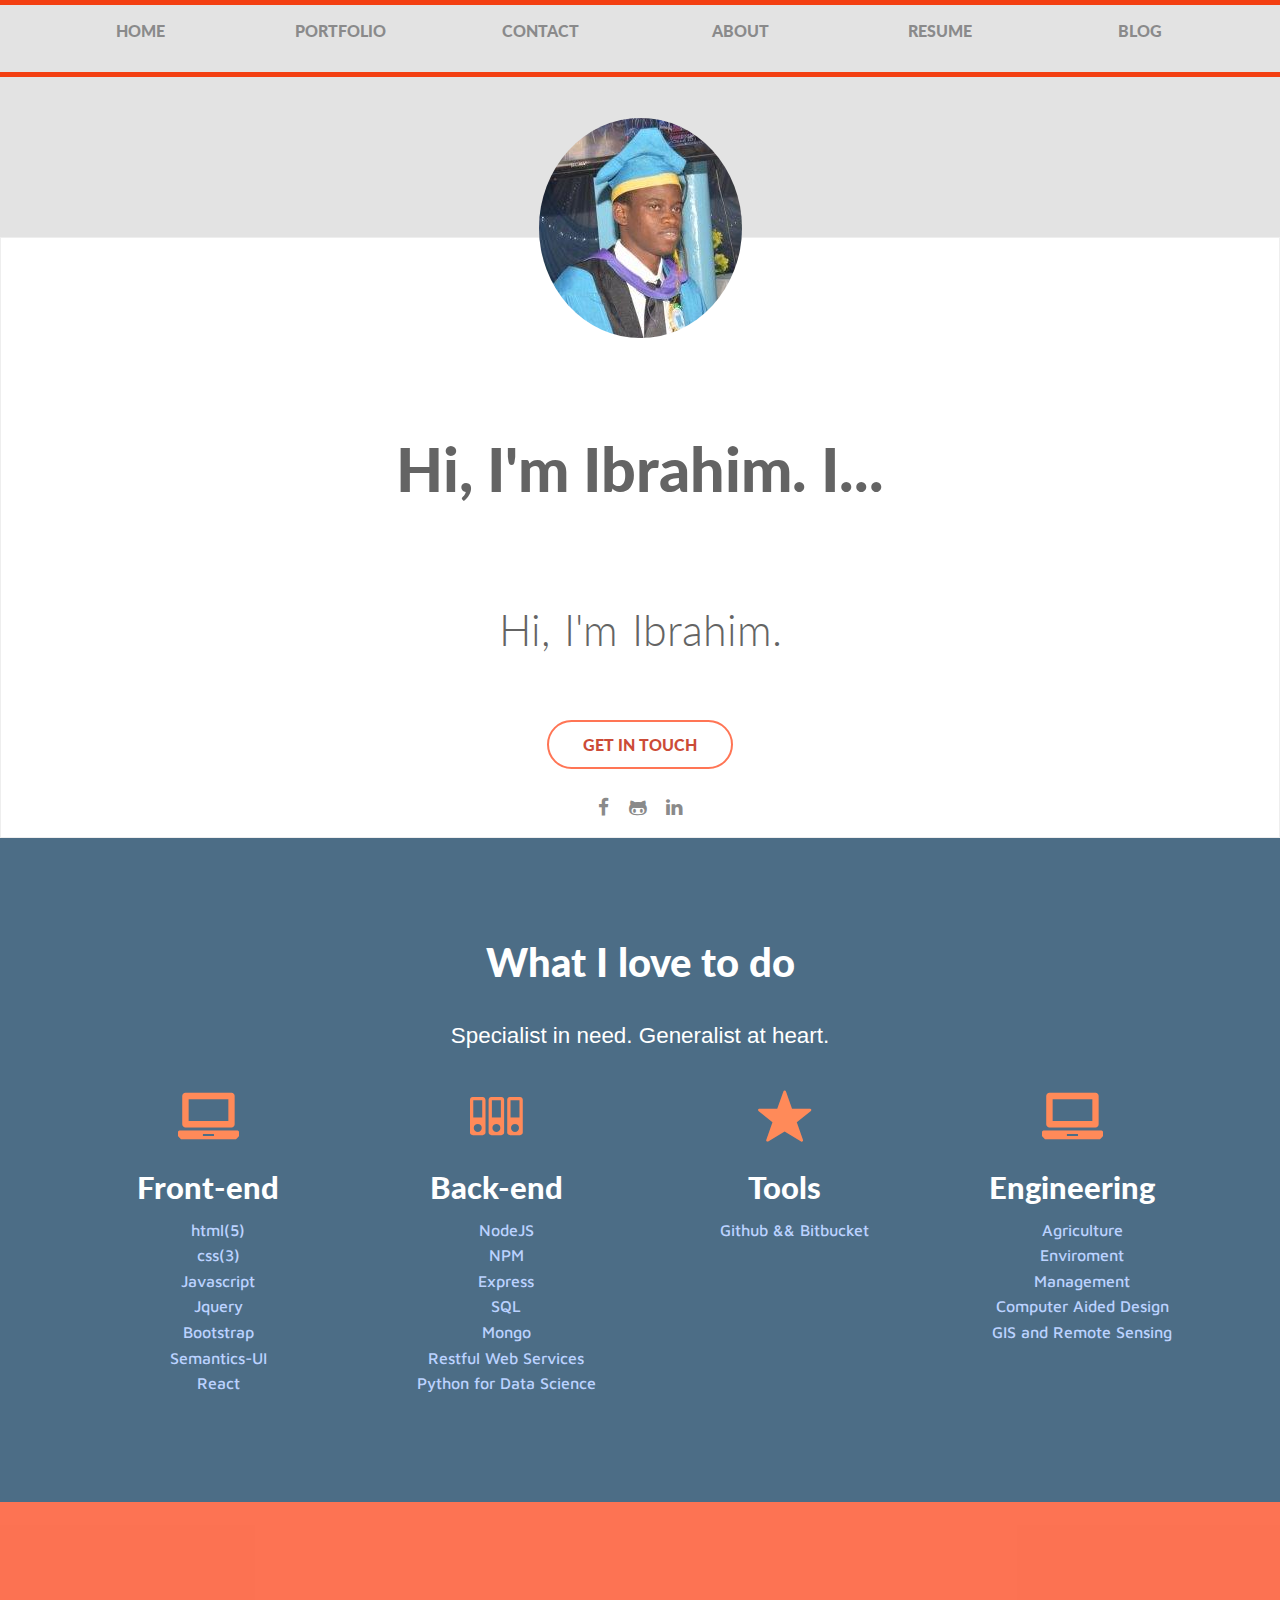
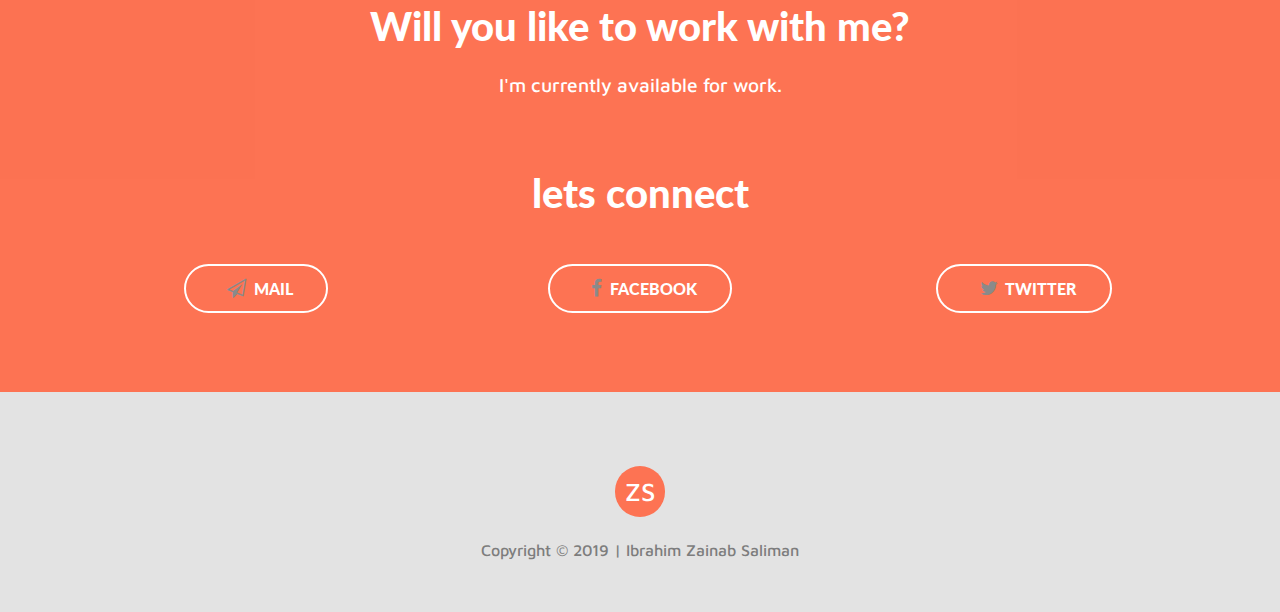
==== index.html @ 52427a48 "portfolio files added" ====
<!DOCTYPE html>
<html>

<head>
	<link rel="icon" href="favicon.ico" type="image/x-icon">
	<meta charset="utf-8">
	<meta http-equiv="X-UA-Compatible" content="IE=edge">
	<meta name="viewport" content="width=device-width,initial-scale=1,minimum-scale=1, maximum-scale=1" />
	<title>Ibrahim Saliman Zainab</title>
	<script src="bower_components/jquery/dist/jquery.min.js" charset="utf-8"></script>
	<link rel="stylesheet" href="bower_components/foundation-sites/dist/css/foundation.min.css">
	<link rel="stylesheet" href="">
	<script src="bower_components/foundation-sites/dist/js/foundation.min.js" charset="utf-8"></script>
	<script src="bower_components/normalize-css/normalize.css" charset="utf-8"></script>
	<script src="bower_components/typed.js/dist/typed.min.js" charset="utf-8"></script>
	<script src="bower_components/jqcloud2/dist/jqcloud.min.js" charset="utf-8"></script>
	<link rel="stylesheet" href="bower_components/jqcloud2/dist/jqcloud.min.css">
	<script src="bower_components/custombox/dist/custombox.min.js"></script>
	<link href="bower_components/custombox/dist/custombox.min.css" rel="stylesheet">
	<link rel="stylesheet" href="https://maxcdn.bootstrapcdn.com/font-awesome/4.7.0/css/font-awesome.min.css">
	<link href="https://fonts.googleapis.com/css?family=Lato:300,400,700,900" rel="stylesheet">
	<link href="https://fonts.googleapis.com/css?family=Maven+Pro:400,500" rel="stylesheet">
	<link rel="stylesheet" href="assets/fonts/foundation-icons/foundation-icons.css">
	<link rel="stylesheet" href="assets/styles/styles.css">
	
</head>

<body>
		<!-- <ul class="nav navbar-nav list-inline">
			<li class="list-inline-item"><a class="social-icon text-center" target="_blank" href="index.html">Home </a></li>
			<li class="list-inline-item"><a class="social-icon text-center" target="_blank" href="contact.html">Contact </a></li>
			<li class="list-inline-item"><a class="social-icon text-center" target="_blank" href="potfolio.html"> Potfolio</a></li>
			<li class="list-inline-item"><a class="social-icon text-center" target="_blank" href="about.html"> About </a></li>
		</ul> -->

		<div class="wrapper">
			<div class="thin-bar"> </div>
		</div>
		<section class="my-button form-button" id="upper">
				<div class="row">
					<div class="small-12 medium-2 large-2 columns text-center">
						<a href="index.html"><p>Home</p></a> 
					</div>
					<div class="small-12 medium-2 large-2 columns text-center">
						<a href="potfolio.html"><p>Portfolio</p></a> 
					</div>
					<div class="small-12 medium-2 large-2 columns text-center">
						<a href="contact.html"><p>Contact</p></a> 
					</div>
					<div class="small-12 medium-2 large-2 columns text-center">
						<a href="about.html"><p>About</p></a> 
					</div>
					<div class="small-12 medium-2 large-2 columns text-center">
						<a href="resume.html"><p>Resume</p></a> 
					</div>
					<div class="small-12 medium-2 large-2 columns text-center">
						<a href="http://myblog.zeeson.com.ng" target="_blank" ><p>Blog</p></a> 
					</div>
					
				</div>
			</section>
				<div class="wrapper"> 
					<div class="thin-bar"></div>
				</div>
			
	

		<section id="about">
			<div class="row">
				<div class="small-12 large-8 large-offset-2 columns text-center">
					<img class="img-circle" src="assets/images/zeeson2.png" alt="headshot">
					<div class="details">
						<h2>Hi, I'm Ibrahim. I...<br> <span id="writing-text"><span></h2>
						<h2 class="movi"> <span> Hi, I'm Ibrahim. </span></h2>
					</div>
				</div>
			</div>
			<div class="row">
				<div class="small-12 column">
					<div class="cta text-center">
						<a class="my-button cta-button expand form-button" href="mailto:zeesonhome@gmail.com">Get In Touch</a>
					</div>
				</div> 
<br>
				<div class="small-12 column">
					<div class="my-arrow-div text-center">
						<a href="https://www.facebook.com/alibrahimzains"><i class="fa fa-facebook fa-2x"></i></a>
						<a href="https://github.com/Zeeson"><i class="fa fa-github-alt fa-2x"></i></a>
						<a href="https://linkedin.com/in/saliman-ibrahim-z-5419b2147"><i class="fa fa-linkedin fa-2x"></i></a>
						
					</div>
				</div>

			</div>

		</section>


		<section id="experience">

			<div class="row column">
				<div class="small-12">
					<h2 class="text-center">What I love to do</h2>
					<p class="text-center tag-line">Specialist in need. Generalist at heart.</p>
				</div>
			</div>
			<div class="row">
				<div class="small-12 medium-3 columns text-center experience-topics">
					<i class="fi-laptop"></i>
					<h3>Front-end</h3>
					<ul>
						<li>html(5)</li>
						<li>css(3)</li>
						<li>Javascript</li>
						<li>Jquery</li>
						<li>Bootstrap</li>
						<li>Semantics-UI</li>
						<li>React</li>
					</ul>
				</div>
				<div class="small-12 medium-3 columns text-center experience-topics">
					<i class="fi-database"></i>
					<h3>Back-end</h3>
					<ul>
						<li>NodeJS</li>
						<li>NPM</li>
						<li>Express</li>
						<li>SQL</li>
						<li>Mongo</li>
						<li>Restful Web Services</li>
						<li>Python for Data Science</li>
					</ul>
				</div>
				<div class="small-12 medium-3 columns text-center experience-topics">
					<i class="fi-star"></i>
					<h3>Tools</h3>
					<ul>
						<li>Github && Bitbucket</li>
					</ul>
				</div>
				<div class="small-12 medium-3 columns text-center experience-topics">
						<i class="fi-laptop"></i>
						<h3>Engineering</h3>
						<ul>
							<li>Agriculture</li>
							<li>Enviroment</li>
							<li>Management</li>
							<li>Computer Aided Design</li>
							<li>GIS and Remote Sensing</li>
						</ul>
					</div>
			</div>

		</section>

		

		<section id="footer-cta">
			<h2 class="text-center">Will you like to work with me?</h2>
			<p></p>
			<div class="row text-center">
				<div class="small-12 medium-8 medium-offset-2 columns">
					<p class="text-center">I'm currently available for work.</p>
				</div>
				<div class="small-12 columns" id="startButtonDiv">
					<h2>lets connect</h2>
				</div>
				<div class="small-12 large-4 columns" id="startButtonDiv">
					<a class=" small-12 my-button form-button" href="mailto:zeesonhome@gmail.com"> <i class="fa fa-send-o fa-2x"></i>Mail</a>
				</div>
				<div class="small-12 large-4 columns" id="startButtonDiv">
						<a class=" small-12 my-button form-button" href="https://facebook.com/alibrahimzains"><i class="fa fa-facebook fa-2x"></i>facebook </a>
						
					</div>
					<div class="small-12 large-4 columns" id="startButtonDiv">
							<a class=" small-12 my-button form-button" href="https://twitter.com/salimanibrahimz"><i class="fa fa-twitter fa-2x"></i>twitter</a>
						</div>
			</div>
		</section>

		<footer id="footer">
			<div class="row text-center">
				<div class="small-12 medium-6 medium-offset-3 columns">
					<p id="logo">ZS</p>
					<p id="copyright">Copyright &copy; 2019 | Ibrahim Zainab Saliman</p>
				</div>
			</div>
		</footer>



	</div>
	<script src="assets/scripts/app.js" charset="utf-8"></script>
	<script src="assets/scripts/app2.js" charset="utf-8"></script>
</body>

</html>
---- bower_components/jqcloud2/dist/jqcloud.min.css ----
/*!
 * jQCloud 2.0.2
 * Copyright 2011 Luca Ongaro (http://www.lucaongaro.eu)
 * Copyright 2013 Daniel White (http://www.developerdan.com)
 * Copyright 20142016 Damien "Mistic" Sorel (http://www.strangeplanet.fr)
 * Licensed under MIT (http://opensource.org/licenses/MIT)
 */
div.jqcloud{overflow:hidden;position:relative}div.jqcloud span{padding:0}div.jqcloud{font-family:Helvetica,Arial,sans-serif;font-size:10px;line-height:normal}div.jqcloud a{font-size:inherit;text-decoration:none}div.jqcloud span.w10{font-size:550%}div.jqcloud span.w9{font-size:500%}div.jqcloud span.w8{font-size:450%}div.jqcloud span.w7{font-size:400%}div.jqcloud span.w6{font-size:350%}div.jqcloud span.w5{font-size:300%}div.jqcloud span.w4{font-size:250%}div.jqcloud span.w3{font-size:200%}div.jqcloud span.w2{font-size:150%}div.jqcloud span.w1{font-size:100%}div.jqcloud{color:#09f}div.jqcloud a{color:inherit}div.jqcloud a:hover,div.jqcloud span.w10,div.jqcloud span.w8,div.jqcloud span.w9{color:#0cf}div.jqcloud span.w7{color:#39d}div.jqcloud span.w6{color:#90c5f0}div.jqcloud span.w5{color:#90a0dd}div.jqcloud span.w4{color:#90c5f0}div.jqcloud span.w3{color:#a0ddff}div.jqcloud span.w2{color:#9ce}div.jqcloud span.w1{color:#aab5f0}
---- bower_components/custombox/dist/custombox.min.css ----
/*
 *  custombox - Modal dialog effects with transitions CSS3
 *  version: 4.0.1
 *  http://dixso.github.io/custombox/
 *  (c) 2017 Julio de la Calle - @dixso9
 *
 *  Under MIT License - http://opensource.org/licenses/MIT
 */
.custombox-content,.custombox-overlay{position:fixed;overflow:hidden;top:0;width:100%;height:100%}.custombox-overlay{z-index:9997;opacity:0;transition-delay:0s;transition-timing-function:linear;transition-property:opacity}.custombox-content{z-index:9999;display:-ms-flexbox;display:flex;-ms-flex-direction:row;flex-direction:row;-ms-flex-wrap:nowrap;flex-wrap:nowrap;-ms-flex-align:center;align-items:center;-ms-flex-line-pack:stretch;align-content:stretch}.custombox-lock{overflow:hidden}.custombox-content{overflow-y:auto}.custombox-content>*{max-width:100%;max-height:95%}.custombox-fullscreen.custombox-content{-ms-flex-pack:start;justify-content:flex-start;-ms-flex-align:stretch;align-items:stretch}.custombox-fullscreen.custombox-content>*{width:100%;max-height:100%}.custombox-y-top{-ms-flex-align:baseline;align-items:baseline}.custombox-x-left{-ms-flex-align:start;align-items:flex-start}.custombox-y-center{-ms-flex-align:center;align-items:center}.custombox-y-bottom{-ms-flex-align:end;align-items:flex-end}.custombox-x-center{-ms-flex-pack:center;justify-content:center}.custombox-x-right{-ms-flex-pack:end;justify-content:flex-end}.custombox-perspective,.custombox-perspective body{perspective:600px;height:100%;overflow:hidden}.custombox-perspective .custombox-container{overflow:hidden;height:100%}@keyframes fadeIn{from{transform:scale(.7);transition-property:all}to{transform:scale(1);opacity:1}}@keyframes fadeOut{from{transform:scale(1);opacity:1}to{transform:scale(.7);transition-property:all}}.custombox-fadein.custombox-content{opacity:0}.custombox-fadein.custombox-content.custombox-open{animation-name:fadeIn;animation-timing-function:ease-in;animation-fill-mode:forwards;backface-visibility:hidden}.custombox-fadein.custombox-content.custombox-close{animation-name:fadeOut;animation-timing-function:ease-out;animation-fill-mode:forwards;backface-visibility:hidden}@keyframes slideInTop{from{transform:translateY(-100%)}to{transform:translateY(0)}}@keyframes slideOutTop{from{transform:translateY(0)}to{transform:translateY(-100%)}}@keyframes slideInBottom{from{transform:translateY(100%)}to{transform:translateY(0)}}@keyframes slideOutBottom{from{transform:translateY(0)}to{transform:translateY(100%)}}@keyframes slideInLeft{from{transform:translateX(-100%)}to{transform:translateX(0)}}@keyframes slideOutLeft{from{transform:translateX(0)}to{transform:translateX(-100%)}}@keyframes slideInRight{from{transform:translateX(100%)}to{transform:translateX(0)}}@keyframes slideOutRight{from{transform:translateX(0)}to{transform:translateX(100%)}}.custombox-contentscale.custombox-content,.custombox-letmein.custombox-content,.custombox-makeway.custombox-content,.custombox-push.custombox-content,.custombox-slide.custombox-content,.custombox-slip.custombox-content{-ms-transform:translateX(-100%);transform:translateX(-100%)}.custombox-contentscale.custombox-content.custombox-open.custombox-top,.custombox-letmein.custombox-content.custombox-open.custombox-top,.custombox-makeway.custombox-content.custombox-open.custombox-top,.custombox-push.custombox-content.custombox-open.custombox-top,.custombox-slide.custombox-content.custombox-open.custombox-top,.custombox-slip.custombox-content.custombox-open.custombox-top{animation-name:slideInTop;animation-timing-function:ease-out;animation-fill-mode:forwards;backface-visibility:hidden}.custombox-contentscale.custombox-content.custombox-open.custombox-bottom,.custombox-letmein.custombox-content.custombox-open.custombox-bottom,.custombox-makeway.custombox-content.custombox-open.custombox-bottom,.custombox-push.custombox-content.custombox-open.custombox-bottom,.custombox-slide.custombox-content.custombox-open.custombox-bottom,.custombox-slip.custombox-content.custombox-open.custombox-bottom{animation-name:slideInBottom;animation-timing-function:ease-out;animation-fill-mode:forwards;backface-visibility:hidden}.custombox-contentscale.custombox-content.custombox-open.custombox-left,.custombox-letmein.custombox-content.custombox-open.custombox-left,.custombox-makeway.custombox-content.custombox-open.custombox-left,.custombox-push.custombox-content.custombox-open.custombox-left,.custombox-slide.custombox-content.custombox-open.custombox-left,.custombox-slip.custombox-content.custombox-open.custombox-left{animation-name:slideInLeft;animation-timing-function:ease-out;animation-fill-mode:forwards;backface-visibility:hidden}.custombox-contentscale.custombox-content.custombox-open.custombox-right,.custombox-letmein.custombox-content.custombox-open.custombox-right,.custombox-makeway.custombox-content.custombox-open.custombox-right,.custombox-push.custombox-content.custombox-open.custombox-right,.custombox-slide.custombox-content.custombox-open.custombox-right,.custombox-slip.custombox-content.custombox-open.custombox-right{animation-name:slideInRight;animation-timing-function:ease-out;animation-fill-mode:forwards;backface-visibility:hidden}.custombox-contentscale.custombox-content.custombox-close.custombox-top,.custombox-letmein.custombox-content.custombox-close.custombox-top,.custombox-makeway.custombox-content.custombox-close.custombox-top,.custombox-push.custombox-content.custombox-close.custombox-top,.custombox-slide.custombox-content.custombox-close.custombox-top,.custombox-slip.custombox-content.custombox-close.custombox-top{animation-name:slideOutTop;animation-timing-function:ease-in;animation-fill-mode:forwards;backface-visibility:hidden}.custombox-contentscale.custombox-content.custombox-close.custombox-bottom,.custombox-letmein.custombox-content.custombox-close.custombox-bottom,.custombox-makeway.custombox-content.custombox-close.custombox-bottom,.custombox-push.custombox-content.custombox-close.custombox-bottom,.custombox-slide.custombox-content.custombox-close.custombox-bottom,.custombox-slip.custombox-content.custombox-close.custombox-bottom{animation-name:slideOutBottom;animation-timing-function:ease-in;animation-fill-mode:forwards;backface-visibility:hidden}.custombox-contentscale.custombox-content.custombox-close.custombox-left,.custombox-letmein.custombox-content.custombox-close.custombox-left,.custombox-makeway.custombox-content.custombox-close.custombox-left,.custombox-push.custombox-content.custombox-close.custombox-left,.custombox-slide.custombox-content.custombox-close.custombox-left,.custombox-slip.custombox-content.custombox-close.custombox-left{animation-name:slideOutLeft;animation-timing-function:ease-in;animation-fill-mode:forwards;backface-visibility:hidden}.custombox-contentscale.custombox-content.custombox-close.custombox-right,.custombox-letmein.custombox-content.custombox-close.custombox-right,.custombox-makeway.custombox-content.custombox-close.custombox-right,.custombox-push.custombox-content.custombox-close.custombox-right,.custombox-slide.custombox-content.custombox-close.custombox-right,.custombox-slip.custombox-content.custombox-close.custombox-right{animation-name:slideOutRight;animation-timing-function:ease-in;animation-fill-mode:forwards;backface-visibility:hidden}@keyframes newspaperIn{from{transform:scale(0) rotate(720deg);opacity:0}to{transform:scale(1) rotate(0);opacity:1}}@keyframes newspaperOut{from{transform:scale(1) rotate(0);opacity:1}to{transform:scale(0) rotate(720deg);opacity:0}}.custombox-newspaper.custombox-content{opacity:0}.custombox-newspaper.custombox-content.custombox-open{animation-name:newspaperIn;animation-timing-function:ease-in;animation-fill-mode:forwards;backface-visibility:hidden}.custombox-newspaper.custombox-content.custombox-close{animation-name:newspaperOut;animation-timing-function:ease-out;animation-fill-mode:forwards;backface-visibility:hidden}@keyframes fallIn{from{transform-style:preserve-3d;transform:translateZ(600px) rotateX(20deg);opacity:0}to{transition-timing-function:ease-in;transition-property:all;transform:translateZ(0) rotateX(0);opacity:1}}@keyframes fallOut{from{transition-timing-function:ease-in;transition-property:all;transform:translateZ(0) rotateX(0);opacity:1}to{transform-style:preserve-3d;transform:translateZ(600px) rotateX(20deg);opacity:0}}.custombox-fall.custombox-content{opacity:0}.custombox-fall.custombox-content.custombox-open{animation-name:fallIn;animation-timing-function:ease-in;animation-fill-mode:forwards;backface-visibility:hidden}.custombox-fall.custombox-content.custombox-close{animation-name:fallOut;animation-timing-function:ease-out;animation-fill-mode:forwards;backface-visibility:hidden}@keyframes sidefallIn{from{transform-style:preserve-3d;transform:translate(30%) translateZ(600px) rotate(10deg);opacity:0}to{transition-timing-function:ease-in;transition-property:all;transform:translate(0) translateZ(0) rotate(0);opacity:1}}@keyframes sidefallOut{from{transition-timing-function:ease-in;transition-property:all;transform:translate(0) translateZ(0) rotate(0);opacity:1}to{transform-style:preserve-3d;transform:translate(30%) translateZ(600px) rotate(10deg);opacity:0}}.custombox-sidefall.custombox-content{opacity:0}.custombox-sidefall.custombox-content.custombox-open{animation-name:sidefallIn;animation-timing-function:ease-in;animation-fill-mode:forwards;backface-visibility:hidden}.custombox-sidefall.custombox-content.custombox-close{animation-name:sidefallOut;animation-timing-function:ease-out;animation-fill-mode:forwards;backface-visibility:hidden}@keyframes blurInTop{from{transform:translateY(-5%);opacity:0}to{transform:translateY(0);opacity:1}}@keyframes blurOutTop{from{transform:translateY(0);opacity:1}to{transform:translateY(-5%);opacity:0}}@keyframes blurInBottom{from{transform:translateY(5%);opacity:0}to{transform:translateY(0);opacity:1}}@keyframes blurOutBottom{from{transform:translateY(0);opacity:1}to{transform:translateY(5%);opacity:0}}@keyframes blurInRight{from{transform:translateX(5%);opacity:0}to{transform:translateY(0);opacity:1}}@keyframes blurOutRight{from{transform:translateY(0);opacity:1}to{transform:translateX(5%);opacity:0}}@keyframes blurInLeft{from{transform:translateX(-5%);opacity:0}to{transform:translateY(0);opacity:1}}@keyframes blurOutLeft{from{transform:translateY(0);opacity:1}to{transform:translateX(-5%);opacity:0}}@keyframes blurInContainer{from{filter:blur(0)}to{filter:blur(3px)}}@keyframes blurOutContainer{from{filter:blur(3px)}to{filter:blur(0)}}.custombox-blur.custombox-content{opacity:0}.custombox-blur.custombox-content.custombox-open.custombox-top{animation-name:blurInTop;animation-timing-function:ease-in;animation-fill-mode:forwards;backface-visibility:hidden}.custombox-blur.custombox-content.custombox-open.custombox-bottom{animation-name:blurInBottom;animation-timing-function:ease-in;animation-fill-mode:forwards;backface-visibility:hidden}.custombox-blur.custombox-content.custombox-open.custombox-left{animation-name:blurInLeft;animation-timing-function:ease-in;animation-fill-mode:forwards;backface-visibility:hidden}.custombox-blur.custombox-content.custombox-open.custombox-right{animation-name:blurInRight;animation-timing-function:ease-in;animation-fill-mode:forwards;backface-visibility:hidden}.custombox-blur.custombox-content.custombox-close.custombox-top{animation-name:blurOutTop;animation-timing-function:ease-out;animation-fill-mode:forwards;backface-visibility:hidden}.custombox-blur.custombox-content.custombox-close.custombox-bottom{animation-name:blurOutBottom;animation-timing-function:ease-out;animation-fill-mode:forwards;backface-visibility:hidden}.custombox-blur.custombox-content.custombox-close.custombox-right{animation-name:blurOutRight;animation-timing-function:ease-out;animation-fill-mode:forwards;backface-visibility:hidden}.custombox-blur.custombox-content.custombox-close.custombox-left{animation-name:blurOutLeft;animation-timing-function:ease-out;animation-fill-mode:forwards;backface-visibility:hidden}.custombox-blur.custombox-container{animation-name:blurOutContainer;animation-timing-function:ease-out;animation-fill-mode:forwards;backface-visibility:hidden}.custombox-blur.custombox-container.custombox-open{animation-name:blurInContainer;animation-timing-function:ease-in;animation-fill-mode:forwards;backface-visibility:hidden}@keyframes flipInTop{from{transform-style:preserve-3d;transform:rotateX(-70deg)}to{transform:rotateY(0);opacity:1}}@keyframes flipOutTop{from{transform:rotateY(0);opacity:1}to{transform-style:preserve-3d;transform:rotateX(-70deg)}}@keyframes flipInBottom{from{transform-style:preserve-3d;transform:rotateX(70deg)}to{transform:rotateY(0);opacity:1}}@keyframes flipOutBottom{from{transform:rotateY(0);opacity:1}to{transform-style:preserve-3d;transform:rotateX(70deg)}}@keyframes flipInRight{from{transform-style:preserve-3d;transform:rotateY(70deg)}to{transform:rotateY(0);opacity:1}}@keyframes flipOutRight{from{transform:rotateY(0);opacity:1}to{transform-style:preserve-3d;transform:rotateY(70deg)}}@keyframes flipInLeft{from{transform-style:preserve-3d;transform:rotateY(-70deg)}to{transform:rotateY(0);opacity:1}}@keyframes flipOutLeft{from{transform:rotateY(0);opacity:1}to{transform-style:preserve-3d;transform:rotateY(-70deg)}}.custombox-flip.custombox-content{opacity:0}.custombox-flip.custombox-content.custombox-open.custombox-top{animation-name:flipInTop;animation-timing-function:ease-in;animation-fill-mode:forwards;backface-visibility:hidden}.custombox-flip.custombox-content.custombox-open.custombox-bottom{animation-name:flipInBottom;animation-timing-function:ease-in;animation-fill-mode:forwards;backface-visibility:hidden}.custombox-flip.custombox-content.custombox-open.custombox-right{animation-name:flipInRight;animation-timing-function:ease-in;animation-fill-mode:forwards;backface-visibility:hidden}.custombox-flip.custombox-content.custombox-open.custombox-left{animation-name:flipInLeft;animation-timing-function:ease-in;animation-fill-mode:forwards;backface-visibility:hidden}.custombox-flip.custombox-content.custombox-close.custombox-top{animation-name:flipOutTop;animation-timing-function:ease-out;animation-fill-mode:forwards;backface-visibility:hidden}.custombox-flip.custombox-content.custombox-close.custombox-bottom{animation-name:flipOutBottom;animation-timing-function:ease-out;animation-fill-mode:forwards;backface-visibility:hidden}.custombox-flip.custombox-content.custombox-close.custombox-right{animation-name:flipOutRight;animation-timing-function:ease-out;animation-fill-mode:forwards;backface-visibility:hidden}.custombox-flip.custombox-content.custombox-close.custombox-left{animation-name:flipOutLeft;animation-timing-function:ease-out;animation-fill-mode:forwards;backface-visibility:hidden}@keyframes signIn{from{transform-style:preserve-3d;transform:rotateX(-60deg);transform-origin:50% 0;transition-property:all}to{transform:rotateX(0);opacity:1}}@keyframes signOut{from{transform:rotateX(0);opacity:1}to{transform-style:preserve-3d;transform:rotateX(-60deg);transform-origin:50% 0;transition-property:all}}.custombox-sign{perspective:1300px}.custombox-sign.custombox-content{opacity:0}.custombox-sign.custombox-content.custombox-open{animation-name:signIn;animation-timing-function:ease-in;animation-fill-mode:forwards;backface-visibility:hidden}.custombox-sign.custombox-content.custombox-close{animation-name:signOut;animation-timing-function:ease-out;animation-fill-mode:forwards;backface-visibility:hidden}@keyframes superscaledIn{from{transform:scale(2)}to{transform:scale(1);opacity:1}}@keyframes superscaledOut{from{transform:scale(1);opacity:1}to{transform:scale(2)}}.custombox-superscaled.custombox-content{opacity:0}.custombox-superscaled.custombox-content.custombox-open{animation-name:superscaledIn;animation-timing-function:ease-in;animation-fill-mode:forwards;backface-visibility:hidden}.custombox-superscaled.custombox-content.custombox-close{animation-name:superscaledOut;animation-timing-function:ease-out;animation-fill-mode:forwards;backface-visibility:hidden}@keyframes slitIn{0%{transform:translateZ(-3000px) rotateY(90deg)}50%{transform:translateZ(-250px) rotateY(89deg);opacity:1;animation-timing-function:ease-out}100%{transform:translateZ(0) rotateY(0);opacity:1}}@keyframes slitOut{0%{transform:translateZ(0) rotateY(0);opacity:1}50%{transform:translateZ(-250px) rotateY(89deg);opacity:1;animation-timing-function:ease-out}100%{transform:translateZ(-3000px) rotateY(90deg)}}.custombox-slit.custombox-content{opacity:0;transform-style:preserve-3d}.custombox-slit.custombox-content.custombox-open{animation-name:slitIn;animation-timing-function:ease-in;animation-fill-mode:forwards;backface-visibility:hidden}.custombox-slit.custombox-content.custombox-close{animation-name:slitOut;animation-timing-function:ease-out;animation-fill-mode:forwards;backface-visibility:hidden}@keyframes rotateIn{from{transform-style:preserve-3d;transform:translateY(0) rotateX(90deg);transform-origin:0 100%;opacity:0;transition-timing-function:ease-out;transition-property:all}to{transform:translateY(0) rotateX(0);opacity:1}}@keyframes rotateOut{from{transform:translateY(0) rotateX(0);opacity:1}to{transform-style:preserve-3d;transform:translateY(0) rotateX(90deg);transform-origin:0 100%;opacity:0;transition-timing-function:ease-out;transition-property:all}}.custombox-rotate{perspective:2300px}.custombox-rotate.custombox-content{-ms-transform:translateY(-100%);transform:translateY(-100%)}.custombox-rotate.custombox-content.custombox-open{animation-name:rotateIn;animation-timing-function:ease-out;animation-fill-mode:forwards;backface-visibility:hidden}.custombox-rotate.custombox-content.custombox-close{animation-name:rotateOut;animation-timing-function:ease-out;animation-fill-mode:forwards;backface-visibility:hidden}@keyframes letmeinBottomOverlay{to{transform:rotateX(-2deg);transform-origin:50% 0;transform-style:preserve-3d}}@keyframes letmeinOutBottomOverlay{from{transform:rotateX(-2deg);transform-origin:50% 0;transform-style:preserve-3d}to{opacity:0}}@keyframes letmeinLeftOverlay{to{transform:rotateY(-2deg);transform-origin:50% 0;transform-style:preserve-3d}}@keyframes letmeinOutLeftOverlay{from{transform:rotateY(-2deg);transform-origin:50% 0;transform-style:preserve-3d}to{opacity:0}}@keyframes letmeinRightOverlay{to{transform:rotateY(2deg);transform-origin:50% 0;transform-style:preserve-3d}}@keyframes letmeinOutRightOverlay{from{transform:rotateY(2deg);transform-origin:50% 0;transform-style:preserve-3d}to{opacity:0}}@keyframes letmeinTopOverlay{to{transform:rotateX(2deg);transform-origin:0 50%;transform-style:preserve-3d}}@keyframes letmeinOutTopOverlay{from{transform:rotateX(2deg);transform-origin:50% 0;transform-style:preserve-3d}to{opacity:0}}.custombox-letmein.custombox-overlay.custombox-open.custombox-top{animation-name:letmeinTopOverlay;animation-timing-function:ease-in;animation-fill-mode:forwards;backface-visibility:hidden}.custombox-letmein.custombox-overlay.custombox-open.custombox-bottom{animation-name:letmeinBottomOverlay;animation-timing-function:ease-in;animation-fill-mode:forwards;backface-visibility:hidden}.custombox-letmein.custombox-overlay.custombox-open.custombox-left{animation-name:letmeinLeftOverlay;animation-timing-function:ease-in;animation-fill-mode:forwards;backface-visibility:hidden}.custombox-letmein.custombox-overlay.custombox-open.custombox-right{animation-name:letmeinRightOverlay;animation-timing-function:ease-in;animation-fill-mode:forwards;backface-visibility:hidden}.custombox-letmein.custombox-overlay.custombox-close.custombox-top{animation-name:letmeinOutTopOverlay;animation-timing-function:ease-out;animation-fill-mode:forwards;backface-visibility:hidden}.custombox-letmein.custombox-overlay.custombox-close.custombox-bottom{animation-name:letmeinOutBottomOverlay;animation-timing-function:ease-out;animation-fill-mode:forwards;backface-visibility:hidden}.custombox-letmein.custombox-overlay.custombox-close.custombox-left{animation-name:letmeinOutLeftOverlay;animation-timing-function:ease-out;animation-fill-mode:forwards;backface-visibility:hidden}.custombox-letmein.custombox-overlay.custombox-close.custombox-right{animation-name:letmeinOutRightOverlay;animation-timing-function:ease-out;animation-fill-mode:forwards;backface-visibility:hidden}@keyframes makewayInContainer{50%{transform:translateZ(-50px) rotateY(5deg);animation-timing-function:ease-out}100%{transform:translateZ(-200px)}}@keyframes makewayOutContainer{0%{transform:translateZ(-200px)}50%{transform:translateZ(-50px) rotateY(5deg);animation-timing-function:ease-out}100%{opacity:0}}@keyframes makewayInTop{from{transform:translateY(-100%)}to{transform:translateY(0)}}@keyframes makewayOutTop{from{transform:translateY(0)}to{transform:translateY(-100%)}}@keyframes makewayInBottom{from{transform:translateY(100%)}to{transform:translateY(0)}}@keyframes makewayOutBottom{from{transform:translateY(0)}to{transform:translateY(100%)}}@keyframes makewayInLeft{from{transform:translateX(-100%)}to{transform:translateX(0)}}@keyframes makewayOutLeft{from{transform:translateX(0)}to{transform:translateX(-100%)}}@keyframes makewayInRight{from{transform:translateX(100%)}to{transform:translateX(0)}}@keyframes makewayOutRight{from{transform:translateX(0)}to{transform:translateX(100%)}}.custombox-makeway.custombox-overlay{transform-style:preserve-3d;-ms-transform-origin:0 50%;transform-origin:0 50%}.custombox-makeway.custombox-overlay.custombox-open{animation-name:makewayInContainer;animation-timing-function:ease-in;animation-fill-mode:forwards;backface-visibility:hidden}.custombox-makeway.custombox-overlay.custombox-close{animation-name:makewayOutContainer;animation-timing-function:ease-out;animation-fill-mode:forwards;backface-visibility:hidden}.custombox-makeway.custombox-container{transform-style:preserve-3d;-ms-transform-origin:0 50%;transform-origin:0 50%}.custombox-makeway.custombox-container.custombox-open{animation-name:makewayInContainer;animation-timing-function:ease-in;animation-fill-mode:forwards;backface-visibility:hidden}.custombox-makeway.custombox-container.custombox-close{animation-name:makewayOutContainer;animation-timing-function:ease-out;animation-fill-mode:forwards;backface-visibility:hidden}@keyframes slipTopOverlay{50%{transform:rotateX(10deg);transform-origin:50% 100%;transform-style:preserve-3d}}@keyframes slipOutTopOverlay{50%{transform:rotateX(10deg);transform-origin:50% 100%;transform-style:preserve-3d}}@keyframes slipRightOverlay{50%{transform:rotateY(10deg);transform-origin:50% 100%;transform-style:preserve-3d}}@keyframes slipOutRightOverlay{50%{transform:rotateY(10deg);transform-origin:50% 100%;transform-style:preserve-3d}}@keyframes slipBottomOverlay{50%{transform:rotateX(-10deg);transform-origin:50% 100%;transform-style:preserve-3d}}@keyframes slipOutBottomOverlay{50%{transform:rotateX(-10deg);transform-origin:50% 100%;transform-style:preserve-3d}}@keyframes slipLeftOverlay{50%{transform:rotateY(-10deg);transform-origin:50% 100%;transform-style:preserve-3d}}@keyframes slipOutLeftOverlay{50%{transform:rotateY(-10deg);transform-origin:50% 100%;transform-style:preserve-3d}}.custombox-slip.custombox-overlay.custombox-open.custombox-top{animation-name:slipTopOverlay;animation-timing-function:ease-in-out;animation-fill-mode:forwards;backface-visibility:hidden}.custombox-slip.custombox-overlay.custombox-open.custombox-bottom{animation-name:slipBottomOverlay;animation-timing-function:ease-in-out;animation-fill-mode:forwards;backface-visibility:hidden}.custombox-slip.custombox-overlay.custombox-open.custombox-left{animation-name:slipLeftOverlay;animation-timing-function:ease-in-out;animation-fill-mode:forwards;backface-visibility:hidden}.custombox-slip.custombox-overlay.custombox-open.custombox-right{animation-name:slipRightOverlay;animation-timing-function:ease-in-out;animation-fill-mode:forwards;backface-visibility:hidden}.custombox-slip.custombox-overlay.custombox-close.custombox-top{animation-name:slipOutTopOverlay;animation-timing-function:ease-in-out;animation-fill-mode:forwards;backface-visibility:hidden}.custombox-slip.custombox-overlay.custombox-close.custombox-bottom{animation-name:slipOutBottomOverlay;animation-timing-function:ease-in-out;animation-fill-mode:forwards;backface-visibility:hidden}.custombox-slip.custombox-overlay.custombox-close.custombox-left{animation-name:slipOutLeftOverlay;animation-timing-function:ease-in-out;animation-fill-mode:forwards;backface-visibility:hidden}.custombox-slip.custombox-overlay.custombox-close.custombox-right{animation-name:slipOutRightOverlay;animation-timing-function:ease-in-out;animation-fill-mode:forwards;backface-visibility:hidden}.custombox-slip.custombox-container.custombox-open.custombox-top{animation-name:slipTopOverlay;animation-timing-function:ease-in-out;animation-fill-mode:forwards;backface-visibility:hidden}.custombox-slip.custombox-container.custombox-open.custombox-bottom{animation-name:slipBottomOverlay;animation-timing-function:ease-in-out;animation-fill-mode:forwards;backface-visibility:hidden}.custombox-slip.custombox-container.custombox-open.custombox-left{animation-name:slipLeftOverlay;animation-timing-function:ease-in-out;animation-fill-mode:forwards;backface-visibility:hidden}.custombox-slip.custombox-container.custombox-open.custombox-right{animation-name:slipRightOverlay;animation-timing-function:ease-in-out;animation-fill-mode:forwards;backface-visibility:hidden}.custombox-slip.custombox-container.custombox-close.custombox-top{animation-name:slipOutTopOverlay;animation-timing-function:ease-in-out;animation-fill-mode:forwards;backface-visibility:hidden}.custombox-slip.custombox-container.custombox-close.custombox-bottom{animation-name:slipOutBottomOverlay;animation-timing-function:ease-in-out;animation-fill-mode:forwards;backface-visibility:hidden}.custombox-slip.custombox-container.custombox-close.custombox-left{animation-name:slipOutLeftOverlay;animation-timing-function:ease-in-out;animation-fill-mode:forwards;backface-visibility:hidden}.custombox-slip.custombox-container.custombox-close.custombox-right{animation-name:slipOutRightOverlay;animation-timing-function:ease-in-out;animation-fill-mode:forwards;backface-visibility:hidden}@keyframes cornerInOverlay{from{transform:translateY(150px) translateX(150px);transition-property:opacity,transform,visibility}to{transform:translateY(0);transition-property:opacity,transform}}@keyframes cornerOutOverlay{from{transform:translateY(0);transition-property:opacity,transform}to{transform:translateY(150px) translateX(150px);transition-property:opacity,transform,visibility;opacity:0}}@keyframes cornerInContent{from{transform:translateY(150px) translateX(150px);transition-property:opacity,transform,visibility}to{transform:translateY(0);transition-property:opacity,transform;opacity:1}}@keyframes cornerOutContent{from{transform:translateY(0);transition-property:opacity,transform;opacity:1}to{transform:translateY(150px) translateX(150px);transition-property:opacity,transform,visibility;opacity:0}}.custombox-corner.custombox-overlay.custombox-open{animation-name:cornerInOverlay;animation-timing-function:ease-in;animation-fill-mode:forwards;backface-visibility:hidden}.custombox-corner.custombox-overlay.custombox-close{animation-name:cornerOutOverlay;animation-timing-function:ease-out;animation-fill-mode:forwards;backface-visibility:hidden}.custombox-corner.custombox-content.custombox-open{animation-name:cornerInContent;animation-timing-function:ease-in;animation-fill-mode:forwards;backface-visibility:hidden}.custombox-corner.custombox-content.custombox-close{animation-name:cornerOutContent;animation-timing-function:ease-out;animation-fill-mode:forwards;backface-visibility:hidden}.custombox-slidetogether.custombox-content,.custombox-slidetogether.custombox-overlay{-ms-transform:translateX(-100%);transform:translateX(-100%)}.custombox-slidetogether.custombox-content.custombox-open.custombox-top,.custombox-slidetogether.custombox-overlay.custombox-open.custombox-top{animation-name:slideInTop;animation-timing-function:ease-out;animation-fill-mode:forwards;backface-visibility:hidden}.custombox-slidetogether.custombox-content.custombox-open.custombox-bottom,.custombox-slidetogether.custombox-overlay.custombox-open.custombox-bottom{animation-name:slideInBottom;animation-timing-function:ease-out;animation-fill-mode:forwards;backface-visibility:hidden}.custombox-slidetogether.custombox-content.custombox-open.custombox-left,.custombox-slidetogether.custombox-overlay.custombox-open.custombox-left{animation-name:slideInLeft;animation-timing-function:ease-out;animation-fill-mode:forwards;backface-visibility:hidden}.custombox-slidetogether.custombox-content.custombox-open.custombox-right,.custombox-slidetogether.custombox-overlay.custombox-open.custombox-right{animation-name:slideInRight;animation-timing-function:ease-out;animation-fill-mode:forwards;backface-visibility:hidden}.custombox-slidetogether.custombox-content.custombox-close.custombox-top,.custombox-slidetogether.custombox-overlay.custombox-close.custombox-top{animation-name:slideOutTop;animation-timing-function:ease-in;animation-fill-mode:forwards;backface-visibility:hidden}.custombox-slidetogether.custombox-content.custombox-close.custombox-bottom,.custombox-slidetogether.custombox-overlay.custombox-close.custombox-bottom{animation-name:slideOutBottom;animation-timing-function:ease-in;animation-fill-mode:forwards;backface-visibility:hidden}.custombox-slidetogether.custombox-content.custombox-close.custombox-left,.custombox-slidetogether.custombox-overlay.custombox-close.custombox-left{animation-name:slideOutLeft;animation-timing-function:ease-in;animation-fill-mode:forwards;backface-visibility:hidden}.custombox-slidetogether.custombox-content.custombox-close.custombox-right,.custombox-slidetogether.custombox-overlay.custombox-close.custombox-right{animation-name:slideOutRight;animation-timing-function:ease-in;animation-fill-mode:forwards;backface-visibility:hidden}@keyframes scaleInOverlay{from{transform:scale(.9);transition:transform;opacity:0}to{transform:scale(1);transition:transform}}@keyframes scaleOutOverlay{from{transform:scale(1);transition:transform}to{transform:scale(.9);transition:transform;opacity:0;opacity:0}}.custombox-scale.custombox-overlay.custombox-open{animation-name:scaleInOverlay;animation-timing-function:ease-in;animation-fill-mode:forwards;backface-visibility:hidden}.custombox-scale.custombox-overlay.custombox-close{animation-name:scaleOutOverlay;animation-timing-function:ease-out;animation-fill-mode:forwards;backface-visibility:hidden}.custombox-scale.custombox-content.custombox-open{animation-name:scaleInOverlay;animation-timing-function:ease-in;animation-fill-mode:forwards;backface-visibility:hidden}.custombox-scale.custombox-content.custombox-close{animation-name:scaleOutOverlay;animation-timing-function:ease-out;animation-fill-mode:forwards;backface-visibility:hidden}@keyframes doorInOverlay{from{position:fixed;bottom:0;left:50%;right:50%;width:0}to{width:100%;left:0;right:0;transition-property:width}}@keyframes doorOutOverlay{from{width:100%;left:0;right:0;transition-property:width}to{position:fixed;bottom:0;left:50%;right:50%;width:0}}.custombox-door.custombox-overlay.custombox-open{animation-name:doorInOverlay;animation-timing-function:ease-in;animation-fill-mode:forwards;backface-visibility:hidden}.custombox-door.custombox-overlay.custombox-close{animation-name:doorOutOverlay;animation-timing-function:ease-out;animation-fill-mode:forwards;backface-visibility:hidden}.custombox-door.custombox-content.custombox-open{animation-name:doorInOverlay;animation-timing-function:ease-in;animation-fill-mode:forwards;backface-visibility:hidden}.custombox-door.custombox-content.custombox-close{animation-name:doorOutOverlay;animation-timing-function:ease-out;animation-fill-mode:forwards;backface-visibility:hidden}@keyframes pushInLeftOverlay{from{transform:translateX(-100%)}to{transform:translateX(0) translateY(0)}}@keyframes pushOutLeftOverlay{from{transform:translateX(0) translateY(0)}to{transform:translateX(-100%)}}@keyframes pushInRightOverlay{from{transform:translateX(100%)}to{transform:translateX(0) translateY(0)}}@keyframes pushOutRightOverlay{from{transform:translateX(0) translateY(0)}to{transform:translateX(100%)}}@keyframes pushInTopOverlay{from{transform:translateY(-100%)}to{transform:translateX(0) translateY(0)}}@keyframes pushOutTopOverlay{from{transform:translateX(0) translateY(0)}to{transform:translateY(-100%)}}@keyframes pushInBottomOverlay{from{transform:translateY(100%)}to{transform:translateX(0) translateY(0)}}@keyframes pushOutBottomOverlay{from{transform:translateX(0) translateY(0)}to{transform:translateY(100%)}}@keyframes pushOutTopOverlay{from{transform:translateX(0) translateY(0)}to{transform:translateY(-100%)}}@keyframes pushInLeftContainer{from{overflow-x:hidden;transition-property:transform}to{transform:translateX(100%)}}@keyframes pushOutLeftContainer{from{transform:translateX(100%)}to{overflow-x:hidden;transition-property:transform}}@keyframes pushInRightContainer{from{overflow-x:hidden;transition-property:transform}to{transform:translateX(-100%)}}@keyframes pushOutRightContainer{from{transform:translateX(-100%)}to{overflow-x:hidden;transition-property:transform}}@keyframes pushInTopContainer{from{overflow-x:hidden;transition-property:transform}to{transform:translateY(100%)}}@keyframes pushOutTopContainer{from{transform:translateY(100%)}to{overflow-x:hidden;transition-property:transform}}@keyframes pushInBottomContainer{from{overflow-x:hidden;transition-property:transform}to{transform:translateY(-100%)}}@keyframes pushOutBottomContainer{from{transform:translateY(-100%)}to{overflow-x:hidden;transition-property:transform}}.custombox-push.custombox-overlay{transition-property:transform}.custombox-push.custombox-overlay.custombox-open.custombox-top{animation-name:pushInTopOverlay;animation-timing-function:ease-in;animation-fill-mode:forwards;backface-visibility:hidden}.custombox-push.custombox-overlay.custombox-open.custombox-bottom{animation-name:pushInBottomOverlay;animation-timing-function:ease-in;animation-fill-mode:forwards;backface-visibility:hidden}.custombox-push.custombox-overlay.custombox-open.custombox-left{animation-name:pushInLeftOverlay;animation-timing-function:ease-in;animation-fill-mode:forwards;backface-visibility:hidden}.custombox-push.custombox-overlay.custombox-open.custombox-right{animation-name:pushInRightOverlay;animation-timing-function:ease-in;animation-fill-mode:forwards;backface-visibility:hidden}.custombox-push.custombox-overlay.custombox-close.custombox-top{animation-name:pushOutTopOverlay;animation-timing-function:ease-out;animation-fill-mode:forwards;backface-visibility:hidden}.custombox-push.custombox-overlay.custombox-close.custombox-bottom{animation-name:pushOutBottomOverlay;animation-timing-function:ease-out;animation-fill-mode:forwards;backface-visibility:hidden}.custombox-push.custombox-overlay.custombox-close.custombox-left{animation-name:pushOutLeftOverlay;animation-timing-function:ease-out;animation-fill-mode:forwards;backface-visibility:hidden}.custombox-push.custombox-overlay.custombox-close.custombox-right{animation-name:pushOutRightOverlay;animation-timing-function:ease-out;animation-fill-mode:forwards;backface-visibility:hidden}.custombox-push.custombox-container.custombox-open.custombox-top{animation-name:pushInTopContainer;animation-timing-function:ease-in;animation-fill-mode:forwards;backface-visibility:hidden}.custombox-push.custombox-container.custombox-open.custombox-bottom{animation-name:pushInBottomContainer;animation-timing-function:ease-in;animation-fill-mode:forwards;backface-visibility:hidden}.custombox-push.custombox-container.custombox-open.custombox-left{animation-name:pushInLeftContainer;animation-timing-function:ease-in;animation-fill-mode:forwards;backface-visibility:hidden}.custombox-push.custombox-container.custombox-open.custombox-right{animation-name:pushInRightContainer;animation-timing-function:ease-in;animation-fill-mode:forwards;backface-visibility:hidden}.custombox-push.custombox-container.custombox-close.custombox-top{animation-name:pushOutTopContainer;animation-timing-function:ease-out;animation-fill-mode:forwards;backface-visibility:hidden}.custombox-push.custombox-container.custombox-close.custombox-bottom{animation-name:pushOutBottomContainer;animation-timing-function:ease-out;animation-fill-mode:forwards;backface-visibility:hidden}.custombox-push.custombox-container.custombox-close.custombox-left{animation-name:pushOutLeftContainer;animation-timing-function:ease-out;animation-fill-mode:forwards;backface-visibility:hidden}.custombox-push.custombox-container.custombox-close.custombox-right{animation-name:pushOutRightContainer;animation-timing-function:ease-out;animation-fill-mode:forwards;backface-visibility:hidden}@keyframes contentscaleInContainer{from{transition:transform}to{transform:scale(.8)}}@keyframes contentscaleOutContainer{from{transform:scale(.8)}to{transition:transform}}.custombox-contentscale.custombox-overlay{-ms-transform:translateX(-100%);transform:translateX(-100%)}.custombox-contentscale.custombox-overlay.custombox-open.custombox-top{animation-name:slideInTop;animation-timing-function:ease-out;animation-fill-mode:forwards;backface-visibility:hidden}.custombox-contentscale.custombox-overlay.custombox-open.custombox-bottom{animation-name:slideInBottom;animation-timing-function:ease-out;animation-fill-mode:forwards;backface-visibility:hidden}.custombox-contentscale.custombox-overlay.custombox-open.custombox-left{animation-name:slideInLeft;animation-timing-function:ease-out;animation-fill-mode:forwards;backface-visibility:hidden}.custombox-contentscale.custombox-overlay.custombox-open.custombox-right{animation-name:slideInRight;animation-timing-function:ease-out;animation-fill-mode:forwards;backface-visibility:hidden}.custombox-contentscale.custombox-overlay.custombox-close.custombox-top{animation-name:slideOutTop;animation-timing-function:ease-in;animation-fill-mode:forwards;backface-visibility:hidden}.custombox-contentscale.custombox-overlay.custombox-close.custombox-bottom{animation-name:slideOutBottom;animation-timing-function:ease-in;animation-fill-mode:forwards;backface-visibility:hidden}.custombox-contentscale.custombox-overlay.custombox-close.custombox-left{animation-name:slideOutLeft;animation-timing-function:ease-in;animation-fill-mode:forwards;backface-visibility:hidden}.custombox-contentscale.custombox-overlay.custombox-close.custombox-right{animation-name:slideOutRight;animation-timing-function:ease-in;animation-fill-mode:forwards;backface-visibility:hidden}.custombox-contentscale.custombox-container.custombox-open{animation-name:contentscaleInContainer;animation-timing-function:ease-in;animation-fill-mode:forwards;backface-visibility:hidden}.custombox-contentscale.custombox-container.custombox-close{animation-name:contentscaleOutContainer;animation-timing-function:ease-out;animation-fill-mode:forwards;backface-visibility:hidden}@keyframes swellOpen{0%{opacity:0;transform:translate3d(calc(-100vw - 50%),0,0)}50%{opacity:1;transform:translate3d(100px,0,0)}100%{opacity:1;transform:translate3d(0,0,0)}}@keyframes swellClose{0%{opacity:1;transform:translate3d(0,0,0)}50%{opacity:1;transform:translate3d(-100px,0,0) scale3d(1.1,1.1,1)}100%{opacity:0;transform:translate3d(calc(100vw + 50%),0,0)}}.custombox-swell.custombox-content{opacity:0}.custombox-swell.custombox-content.custombox-open{animation-name:swellOpen;animation-timing-function:ease-in;animation-fill-mode:forwards;backface-visibility:hidden}.custombox-swell.custombox-content.custombox-close{animation-name:swellClose;animation-timing-function:ease-out;animation-fill-mode:forwards;backface-visibility:hidden}@keyframes rotatedownOpen{0%{opacity:0;transform:rotate3d(0,0,1,-45deg)}100%{opacity:1;transform:rotate3d(0,0,1,0deg)}}@keyframes rotatedownClose{0%{opacity:1}100%{opacity:0;transform:rotate3d(0,0,1,45deg)}}@keyframes rotatedownElem{0%{opacity:0;transform:translate3d(0,-150px,0) rotate3d(0,0,1,-20deg)}100%{opacity:1;transform:translate3d(0,0,0) rotate3d(0,0,1,0deg)}}.custombox-rotatedown.custombox-content{opacity:0;animation-timing-function:cubic-bezier(.7,0,.3,1);-ms-transform-origin:-150% 50%;transform-origin:-150% 50%}.custombox-rotatedown.custombox-content.custombox-open{animation-name:rotatedownOpen;animation-timing-function:ease-in;animation-fill-mode:forwards;backface-visibility:hidden}.custombox-rotatedown.custombox-content.custombox-close{animation-name:rotatedownClose;animation-timing-function:ease-out;animation-fill-mode:forwards;backface-visibility:hidden}@keyframes flashOpen{0%{opacity:0;transform:translate3d(-400px,0,0) scale3d(1.4,0,1)}100%{opacity:1;transform:translate3d(0,0,0) scale3d(1,1,1)}}@keyframes flashClose{0%{opacity:1;transform:translate3d(0,0,0) scale3d(1,1,1)}20%{opacity:1;transform:translate3d(0,0,0) scale3d(1,1,1)}100%{opacity:0;transform:translate3d(-400px,0,0) scale3d(1.4,0,1)}}.custombox-flash.custombox-content{opacity:0;animation-timing-function:cubic-bezier(.7,0,.3,1)}.custombox-flash.custombox-content.custombox-open{animation-name:flashOpen;animation-timing-function:ease-in;animation-fill-mode:forwards;backface-visibility:hidden}.custombox-flash.custombox-content.custombox-close{animation-name:flashClose;animation-timing-function:ease-out;animation-fill-mode:forwards;backface-visibility:hidden}@keyframes spin{0%{transform:rotate(0)}100%{transform:rotate(360deg)}}.custombox-loader{display:none;border-style:solid;border-width:5px;border-radius:50%;width:40px;height:40px;animation-name:spin;animation-timing-function:linear;animation-iteration-count:infinite;position:fixed;top:50%;left:50%;margin:-25px 0 0 -25px;z-index:9998}
---- assets/styles/styles.css ----
@import url('https://fonts.googleapis.com/css?family=Roboto:100,300,300i,400,700');

/*********** Global Styles********/

body, html {
		background-color: #E3E3E3;
}

h1, h2, h3, h4, h5, h6 {
	font-family: "Lato", sans-serif !important;
	font-weight: 900 !important;
}

.movi{
	font-weight: 900;
	font-size: 3.5em;
}

.movi .letter {
	display: inline-block;
	line-height: 1em;
}

.contact-h4{
	color: white;
}
#contact-h1{
	color: white;;
}
#upper p{
color: #8A8A8B;
}
#upper p:hover{
	cursor: pointer;
	padding: .2em 2.0em;
	color: red; 
}

.wrapper {
		background: #E3E3E3;
}

.img-circle {
		border-radius: 50%;
}

.my-button {
		font-size: 1em;
		line-height: normal;
		text-transform: uppercase;
		font-family: 'Lato', sans-serif;
		font-weight: 900;
		-webkit-transition: all .3s ease-in-out;
		transition: all .3s ease-in-out, color 0.2s 0.3s;
		letter-spacing: 0;
		border-radius: 45px;
		height: auto;
		padding: .8em 2.1em;
}


/* will run a jquery if large let .my-button run */
/* if small let #contact run */
#contact {
	font-size: 0.5em;
	line-height: normal;
	text-transform: uppercase;
	font-family: 'Lato', sans-serif;
	font-weight: 900;
	-webkit-transition: all .3s ease-in-out;
	transition: all .3s ease-in-out, color 0.2s 0.3s;
	letter-spacing: 0;
	border-radius: 45px;
	height: auto;
	padding: .8em 2.1em;
}


.my-button:hover {
	cursor: pointer;
	padding: .8em 2.7em;
}

.my-button:active,
.my-button:focus,
.my-button.active {
  background-image: none;
  outline: 0;
  -webkit-box-shadow: none;
          box-shadow: none;
}

/*#my-modal {
	display: none;
}

.my-form {
	margin-top: 20em;
}

.custombox-content {
	background: #212332;
}*/

/**********************************/


/*** thin bar ***/

.thin-bar {
		border-bottom: 5px solid #F33F12;
}


/*** About Section ***/

#about {
		margin-top: 10em;
		border: 1px solid #eee;
		background-color: white;
		padding-bottom: 1em;
}

#about img {
		max-width: 15em;
		position: relative;
		bottom: 7.5em;
}

#about .details {
		margin-top: -2em;
}

#about h2 {
		color: #646464;
		font-size: 3.8em;
		padding-bottom: 1em;
}

#about span {
		font-weight: 300;
		font-size: .7em;
}

#about h5 {
		color: #8A8A8B;
}

#about p {
		margin-top: 1em;
		color: #646464;
		font-family: "roboto";
		font-weight: 300;
}

.cta .cta-button {
		color: #cc4b37;
		text-transform: uppercase;
		border: 2px solid rgba(255, 103, 68, 0.91);
		border-radius: 50px;
		background: white;
}

.cta .cta-button:hover, .cta .cta-button:focus {
		box-shadow: 0 5px 11px 0 rgba(0, 0, 0, 0.18), 0 4px 14px 1px rgba(0, 0, 0, 0.15);
		background-color: rgba(255, 103, 68, 0.91);
		color: white;
}

#about i {
	margin-top: 2em;
}

.fa {
	font-size: 1.2em;
	padding: 0.1em 0.4em;
	color: #8a8a8a;
}

.fa:hover {
	cursor: pointer;
}

/*** Experience ***/
#experience {
	background-color: #4c6d86;
	padding: 6em 4em 5.6em;
}

#experience h2 {
	color: #fff;
	margin-bottom: .7em;
}

#experience .tag-line {
	color: white;
	font-size: 1.4em;
}

#experience i {
	color: rgb(255, 138, 89);
	font-size: 4em;
}

#experience h3 {
	color: #fff;
}

.experience-topics p {
	color: #ACAEB2;
	font-family: "Maven pro", sans-serif;
	/*font-weight: 500;*/
}

.experience-topics ul li {
	list-style: none;
	color: #bbd2ff;
	font-family: "Maven pro", sans-serif;
	font-weight: 500;
}

/*** work ***/
#work {
	padding: 6em 4em 3em;
	background-color: #fff;
}

#work h2 {
	color: #FF6945;
	margin-bottom: .7em;
}


#work .tag-line {
	color: #767779;
	font-size: 1.4em;
	margin-bottom: 4em;
}

#work .work-row {
	margin-bottom: 5.5em;
}

.details h3 {
	color: #738182;
	text-transform: uppercase;
}

.details .platform{
	font-size: 0.8em;
	text-transform: uppercase;
	margin: 2em 0 -0.1em;
	font-family: "Maven pro", sans-serif;
	font-weight: 500;
	color: #ff7654;
}

.details i {
	color: #ff7654;
	margin-right: 1em;
}

.details p {
	color: #738182;
	font-family: "Maven pro", sans-serif;
	font-weight: 500;
	font-size: 1.2em;
	margin-bottom: 1.8em;
}

.details a, .details a:link, .details a:active{
		color: rgba(255, 103, 68, 0.91);
		border: 2px solid rgba(255, 103, 68, 0.91) !important;
		background-color: #fff;
}

.details a:hover, .details a:focus {
		/*box-shadow: 0 5px 11px 0 rgba(0, 0, 0, 0.18), 0 4px 14px 1px rgba(0, 0, 0, 0.15);*/
		background-color: rgba(255, 103, 68, 0.91) !important;
		color: #fff;
}

/*** teaching ***/
#teaching {
	padding: 6em 4em 3em;
}

#teaching h2 {
	color: #595959;
}

#teaching .tag-line {
	color: #848282;
	font-size: 1.4em;
}

#teaching .teaching-domains {
	height: 500px;
	width: auto;
	margin-top: -4em;
}





















/*** Footer Call-to-action ***/
#footer-cta {
	background-color: rgba(255, 103, 68, 0.91);
	padding: 6em 4em 5.6em;
}

/* footer contact to come backkkkkkk!!!! */
#footer-contact{
	background-color: rgba(255, 103, 68, 0.91);
	background-image: url("../images/contact.png");
	background-repeat: no-repeat;
	width: 100%;
	height: 100%;
	padding: 6em 4em 5.6em;
}

#footer-contact p {
	color: #fff;
	font-family: "Maven pro", sans-serif;
	font-weight: 500;
	font-size: 1.2em;
	z-index: 1;
}
#footer-contact h3, h4 {
	z-index: 1;
}

#footer-contact a {
	border: 2px solid #fff;
	border-radius: 45px;
	color: #fff;
	z-index: 1;
}
#footer-contact a:hover {
	background: #fff;
	color: rgba(255, 103, 68, 0.91);
	box-shadow: 0 5px 11px 0 rgba(0, 0, 0, 0.18), 0 4px 14px 1px rgba(0, 0, 0, 0.15);
}

#footer-cta a {
	border: 2px solid #fff;
	border-radius: 45px;
	color: #fff;
}

#footer-cta a:hover {
	background: #fff;
	color: rgba(255, 103, 68, 0.91);
	box-shadow: 0 5px 11px 0 rgba(0, 0, 0, 0.18), 0 4px 14px 1px rgba(0, 0, 0, 0.15);
}

#footer-cta h2 {
	color: white;
}

#footer-cta p {
	color: #fff;
	font-family: "Maven pro", sans-serif;
	font-weight: 500;
	font-size: 1.2em;
}

#startButtonDiv {
	margin-top: 3em;
}

#footer-cta a {
	border: 2px solid #fff;
	border-radius: 45px;
	color: #fff;
}

#footer-cta a:hover {
	background: #fff;
	color: rgba(255, 103, 68, 0.91);
	box-shadow: 0 5px 11px 0 rgba(0, 0, 0, 0.18), 0 4px 14px 1px rgba(0, 0, 0, 0.15);
}

/*** footer starts ***/

#footer {
	padding: 5em 4em 2em;
}

#footer #logo {
	background-color: rgba(255, 103, 68, 0.91);
	border-radius: 50%;
	color: #fff;
	padding: .4em;
	font-family: "Maven pro", sans-serif;
	font-size: 1.6em;
	font-weight: 500;
	display: inline;
}

#footer #copyright {
	margin-top: 1.6em;
	font-family: "Maven pro", sans-serif;
	font-weight: 500;
	color: #7d7d7d;
}
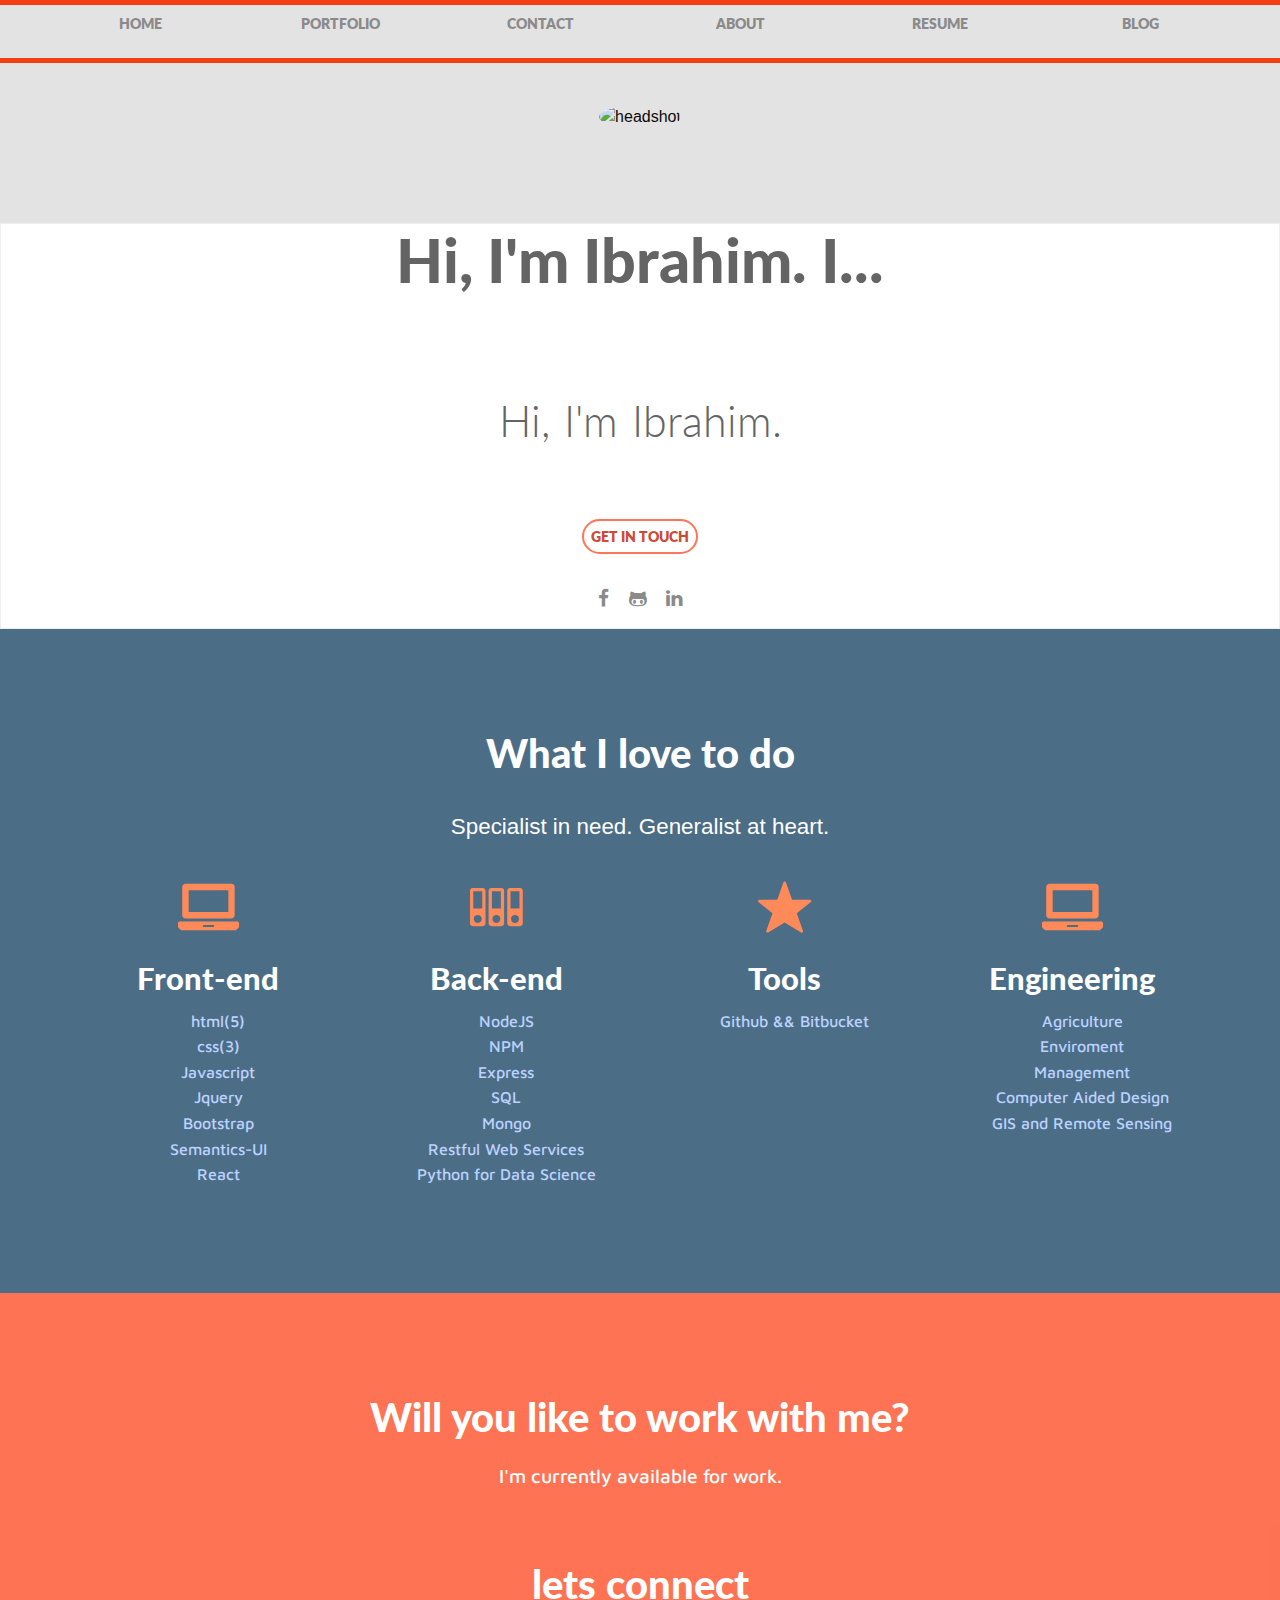
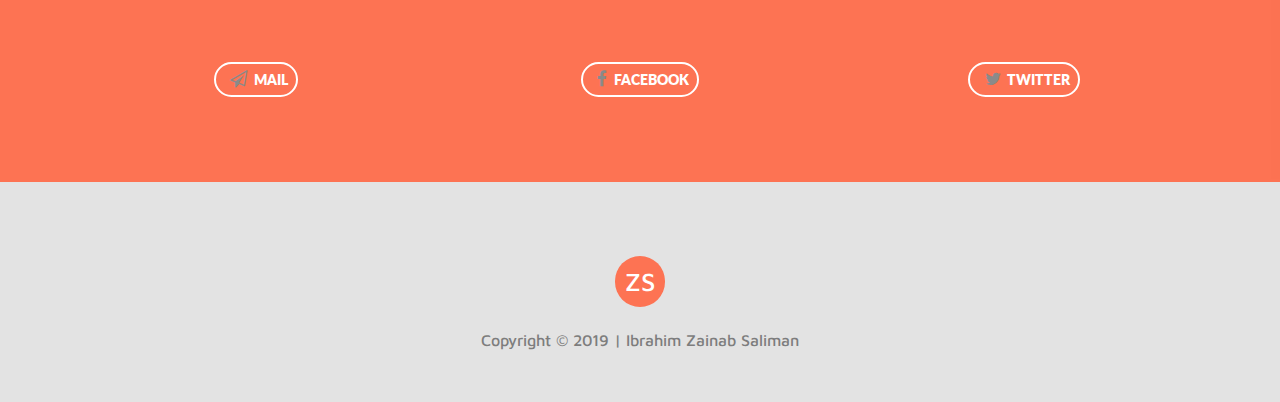
==== commit 9172b1a2: "Update index.html" ====
--- a/index.html
+++ b/index.html
@@ -54,7 +54,7 @@
 						<a href="resume.html"><p>Resume</p></a> 
 					</div>
 					<div class="small-12 medium-2 large-2 columns text-center">
-						<a href="http://myblog.zeeson.com.ng" target="_blank" ><p>Blog</p></a> 
+						<a href="#" target="_blank" ><p>Blog</p></a> 
 					</div>
 					
 				</div>
@@ -68,7 +68,7 @@
 		<section id="about">
 			<div class="row">
 				<div class="small-12 large-8 large-offset-2 columns text-center">
-					<img class="img-circle" src="assets/images/zeeson2.png" alt="headshot">
+					<img class="img-circle" src="assets/images/" alt="headshot">
 					<div class="details">
 						<h2>Hi, I'm Ibrahim. I...<br> <span id="writing-text"><span></h2>
 						<h2 class="movi"> <span> Hi, I'm Ibrahim. </span></h2>
--- a/assets/styles/styles.css
+++ b/assets/styles/styles.css
@@ -45,17 +45,17 @@
 }
 
 .my-button {
-		font-size: 1em;
+		font-size: 0.9em;
 		line-height: normal;
 		text-transform: uppercase;
 		font-family: 'Lato', sans-serif;
-		font-weight: 900;
+		font-weight: 800;
 		-webkit-transition: all .3s ease-in-out;
 		transition: all .3s ease-in-out, color 0.2s 0.3s;
 		letter-spacing: 0;
 		border-radius: 45px;
 		height: auto;
-		padding: .8em 2.1em;
+		padding: .5em 0.5em;
 }
 
 
@@ -78,7 +78,7 @@
 
 .my-button:hover {
 	cursor: pointer;
-	padding: .8em 2.7em;
+	padding: .8em 1em;
 }
 
 .my-button:active,
@@ -111,7 +111,6 @@
 		border-bottom: 5px solid #F33F12;
 }
 
-
 /*** About Section ***/
 
 #about {
@@ -299,24 +298,6 @@
 	width: auto;
 	margin-top: -4em;
 }
-
-
-
-
-
-
-
-
-
-
-
-
-
-
-
-
-
-
 
 
 
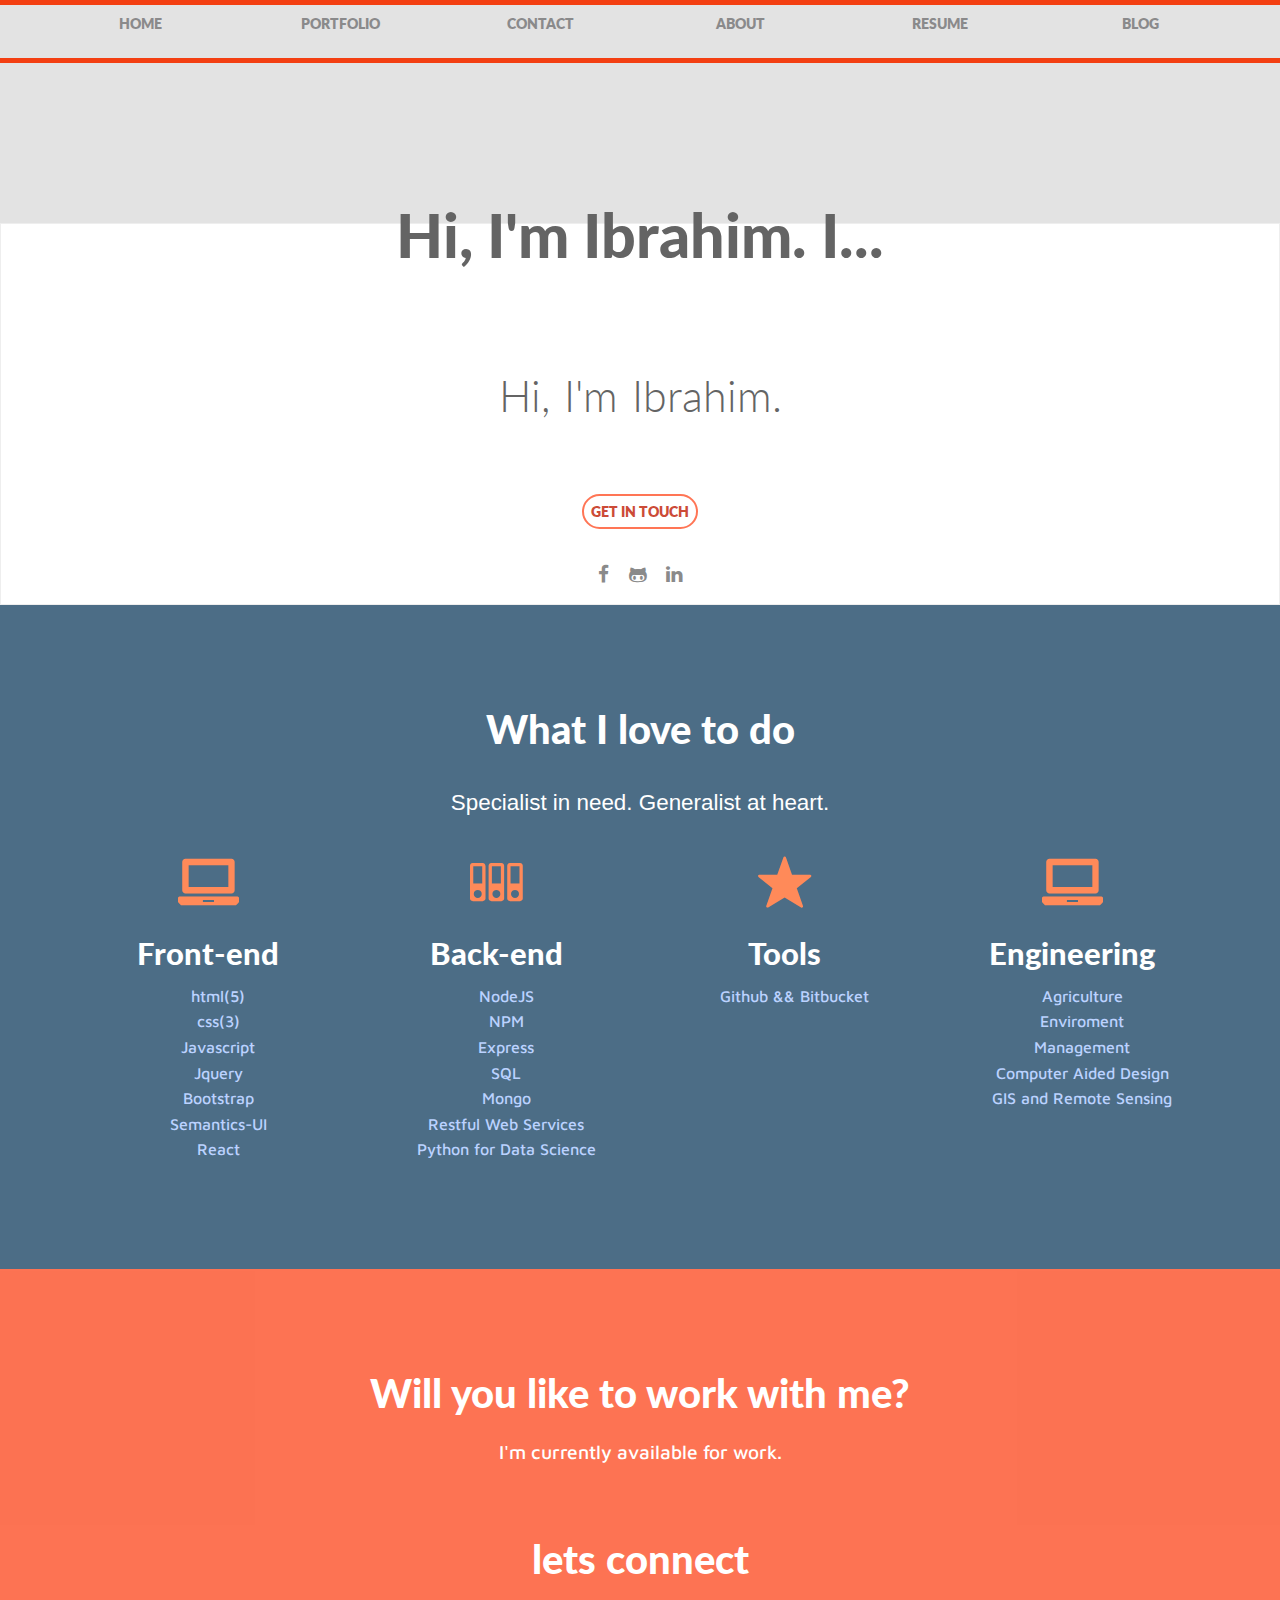
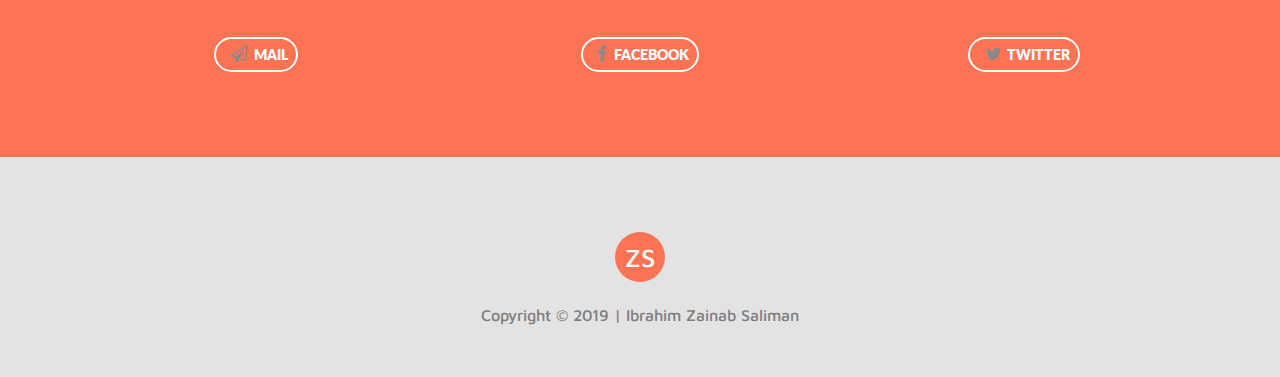
==== commit 431945bf: "Update index.html" ====
--- a/index.html
+++ b/index.html
@@ -68,7 +68,7 @@
 		<section id="about">
 			<div class="row">
 				<div class="small-12 large-8 large-offset-2 columns text-center">
-					<img class="img-circle" src="assets/images/" alt="headshot">
+<!-- 					<img class="img-circle" src="assets/images/" alt="headshot"> -->
 					<div class="details">
 						<h2>Hi, I'm Ibrahim. I...<br> <span id="writing-text"><span></h2>
 						<h2 class="movi"> <span> Hi, I'm Ibrahim. </span></h2>
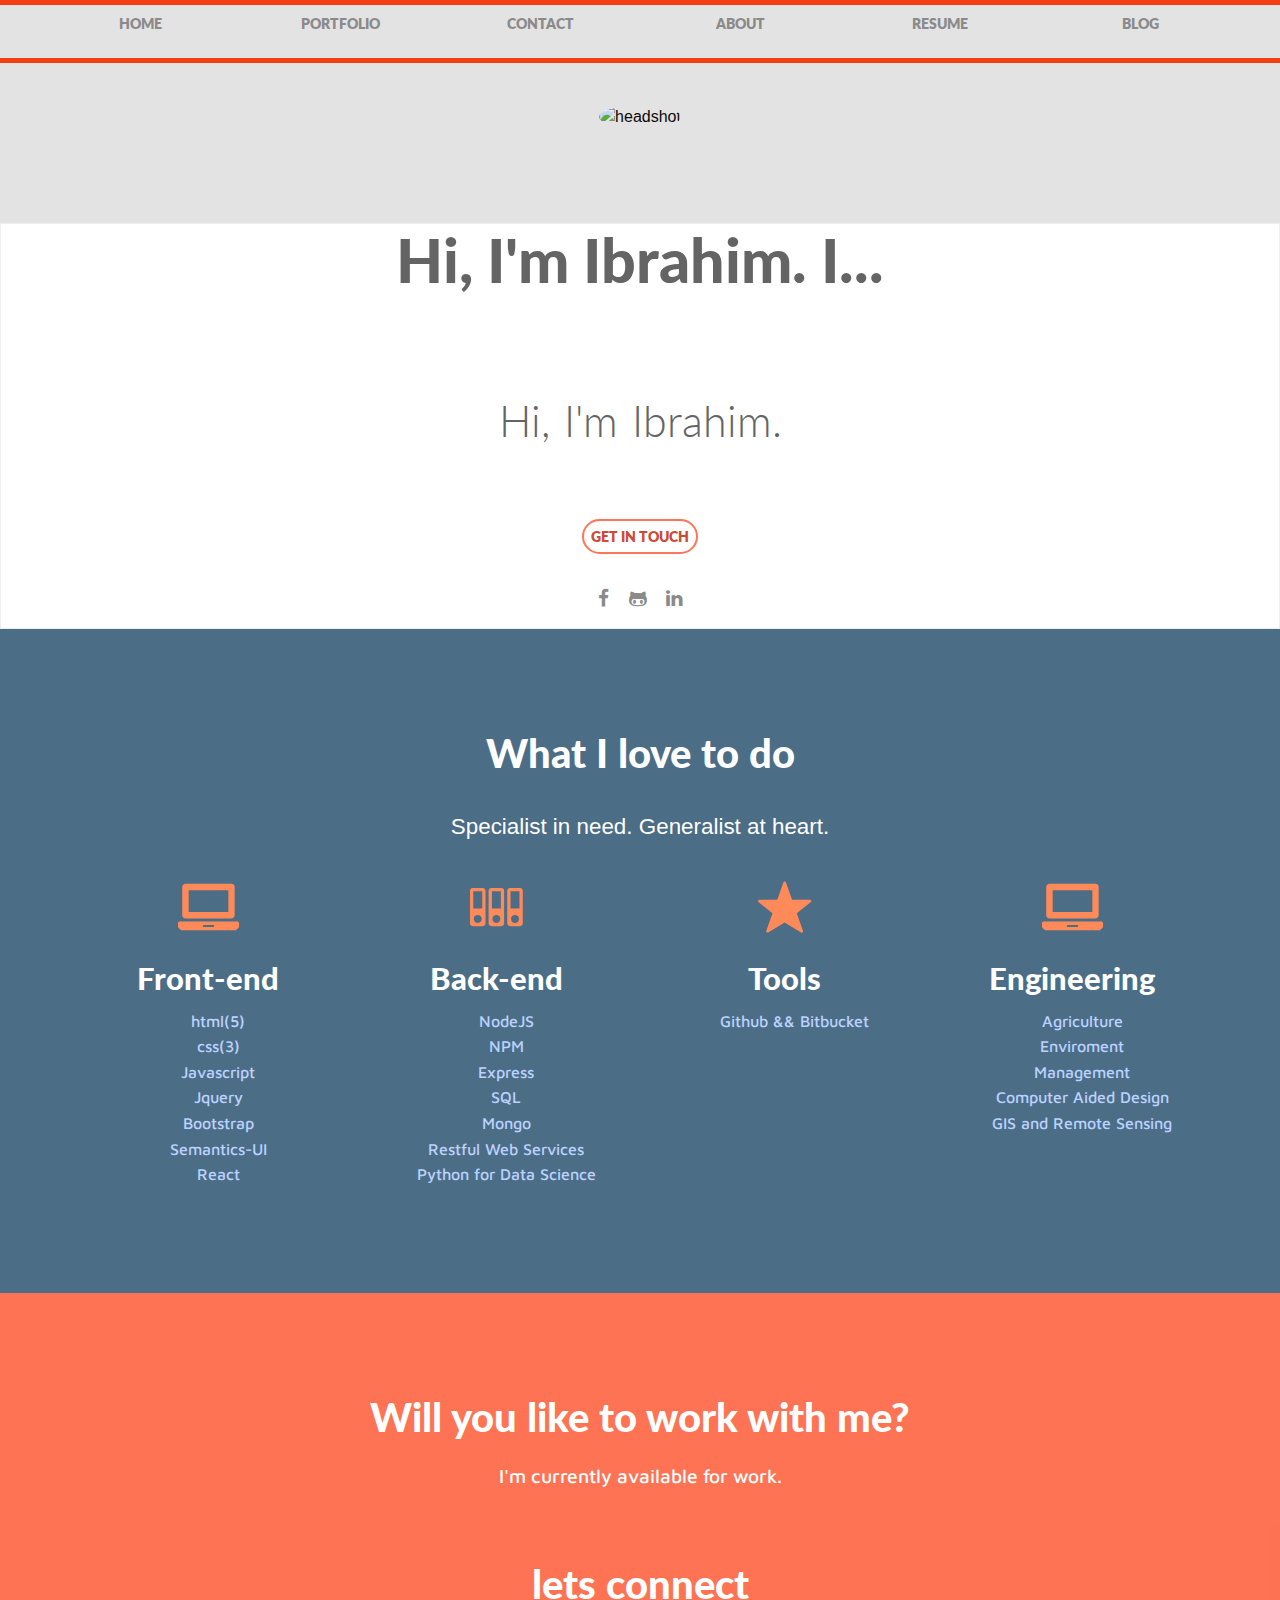
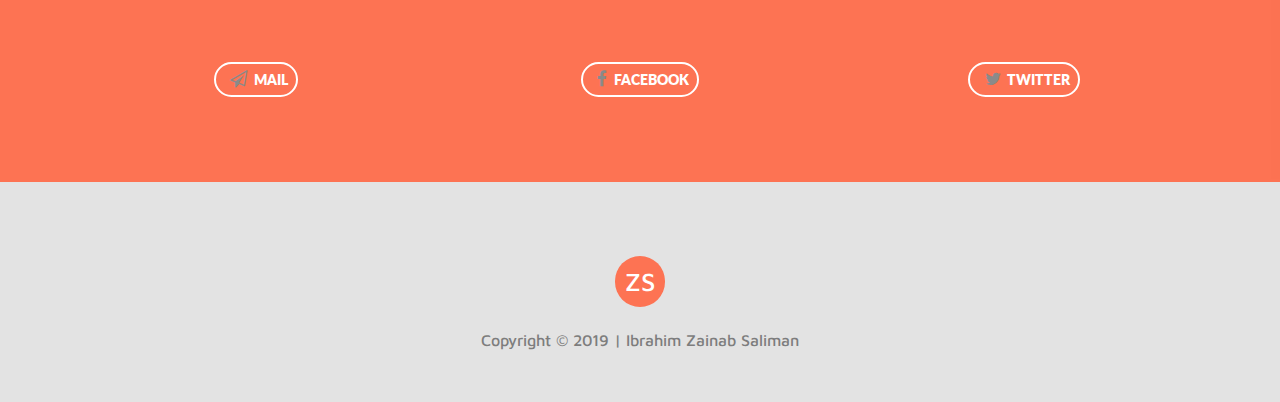
==== commit bcece2aa: "Update index.html" ====
--- a/index.html
+++ b/index.html
@@ -68,7 +68,7 @@
 		<section id="about">
 			<div class="row">
 				<div class="small-12 large-8 large-offset-2 columns text-center">
-<!-- 					<img class="img-circle" src="assets/images/" alt="headshot"> -->
+					<img class="img-circle" src="assets/images/" alt="headshot">
 					<div class="details">
 						<h2>Hi, I'm Ibrahim. I...<br> <span id="writing-text"><span></h2>
 						<h2 class="movi"> <span> Hi, I'm Ibrahim. </span></h2>
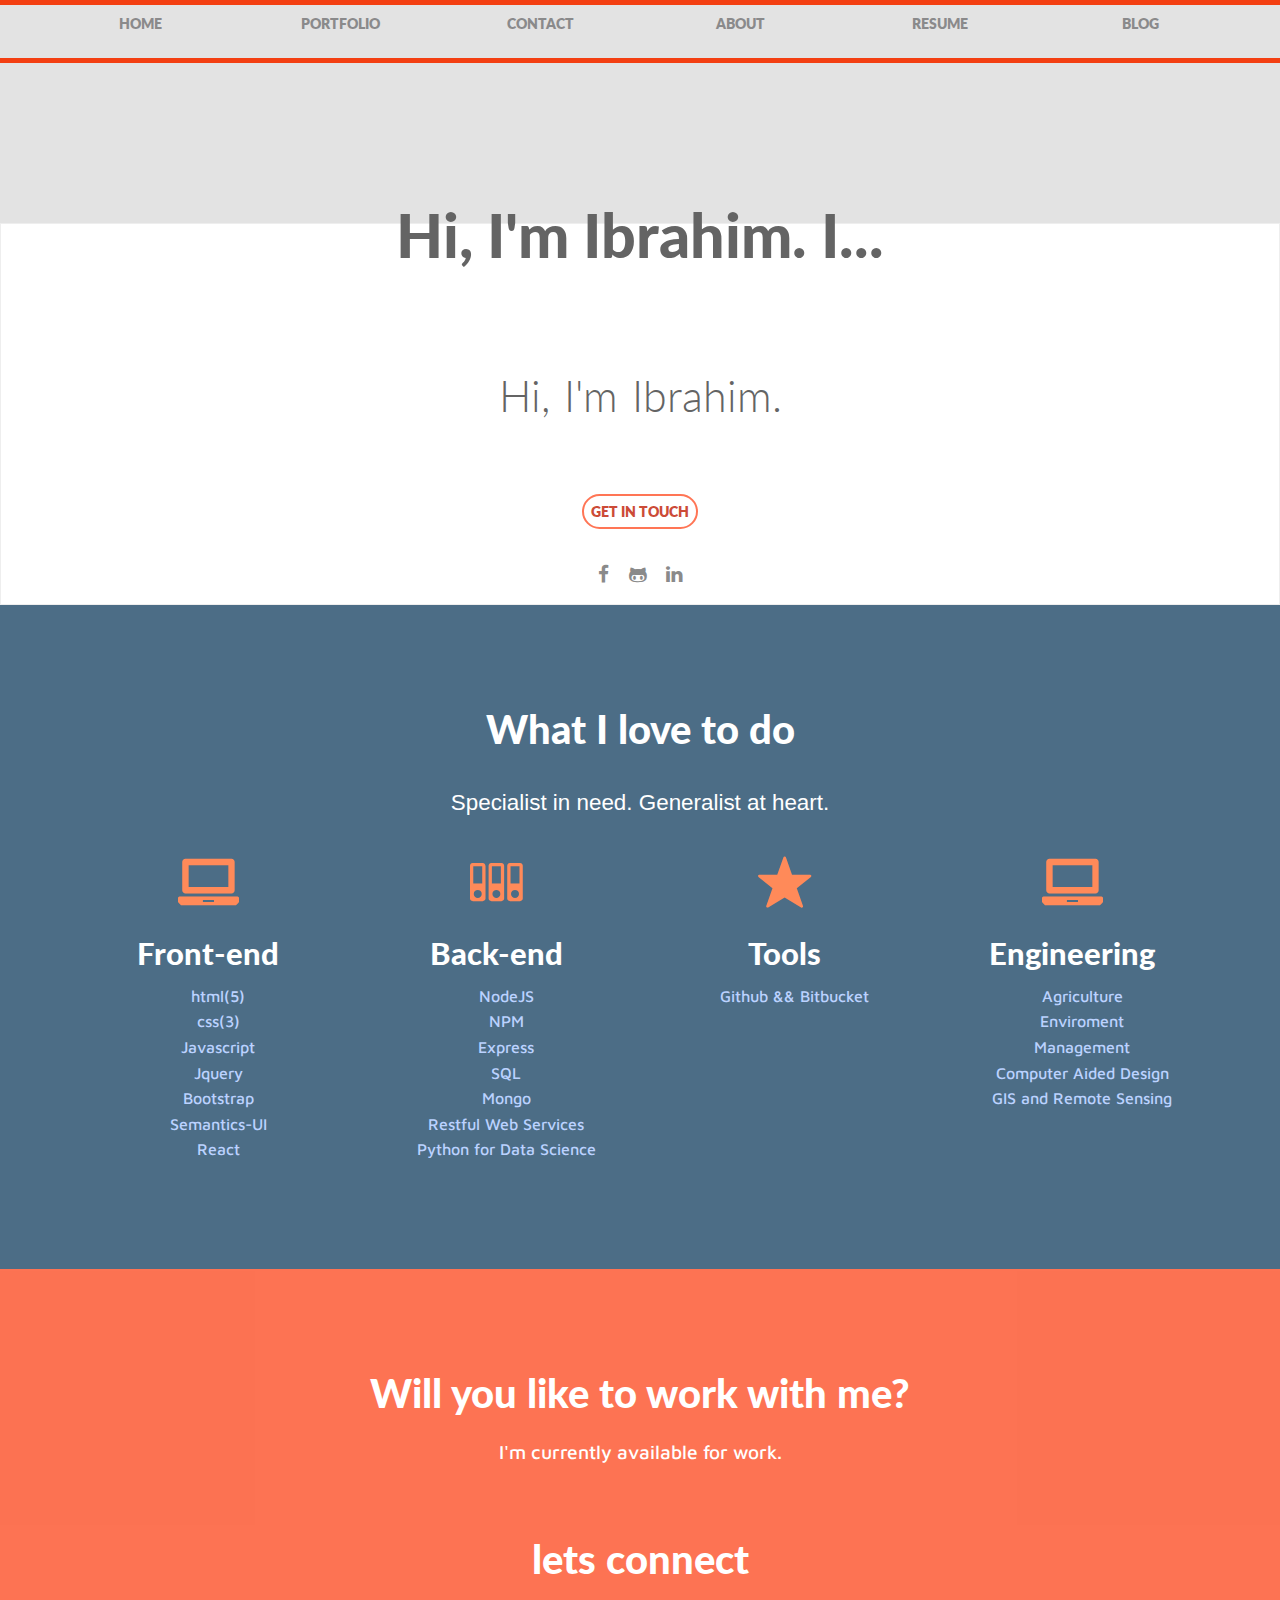
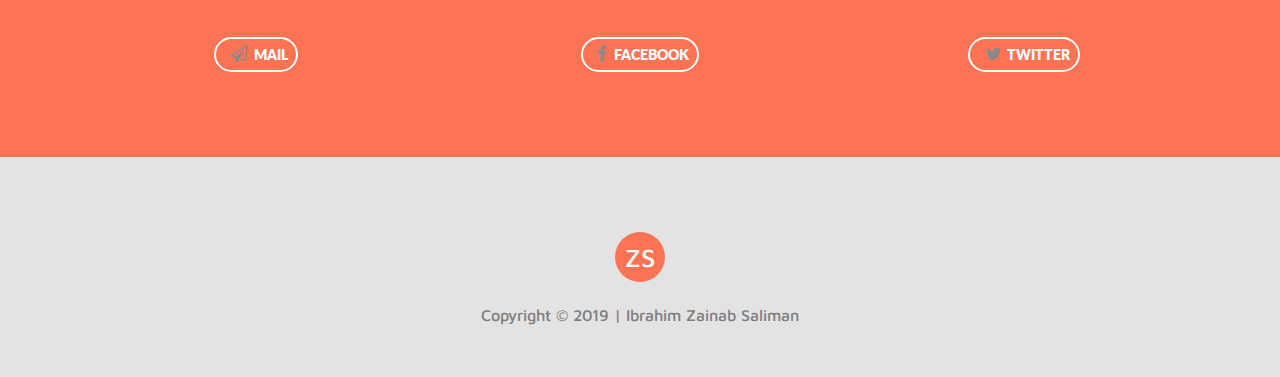
==== commit 8c6086d8: "Update index.html" ====
--- a/index.html
+++ b/index.html
@@ -68,7 +68,7 @@
 		<section id="about">
 			<div class="row">
 				<div class="small-12 large-8 large-offset-2 columns text-center">
-					<img class="img-circle" src="assets/images/" alt="headshot">
+<!-- 					<img class="img-circle" src="assets/images/" alt="headshot"> -->
 					<div class="details">
 						<h2>Hi, I'm Ibrahim. I...<br> <span id="writing-text"><span></h2>
 						<h2 class="movi"> <span> Hi, I'm Ibrahim. </span></h2>
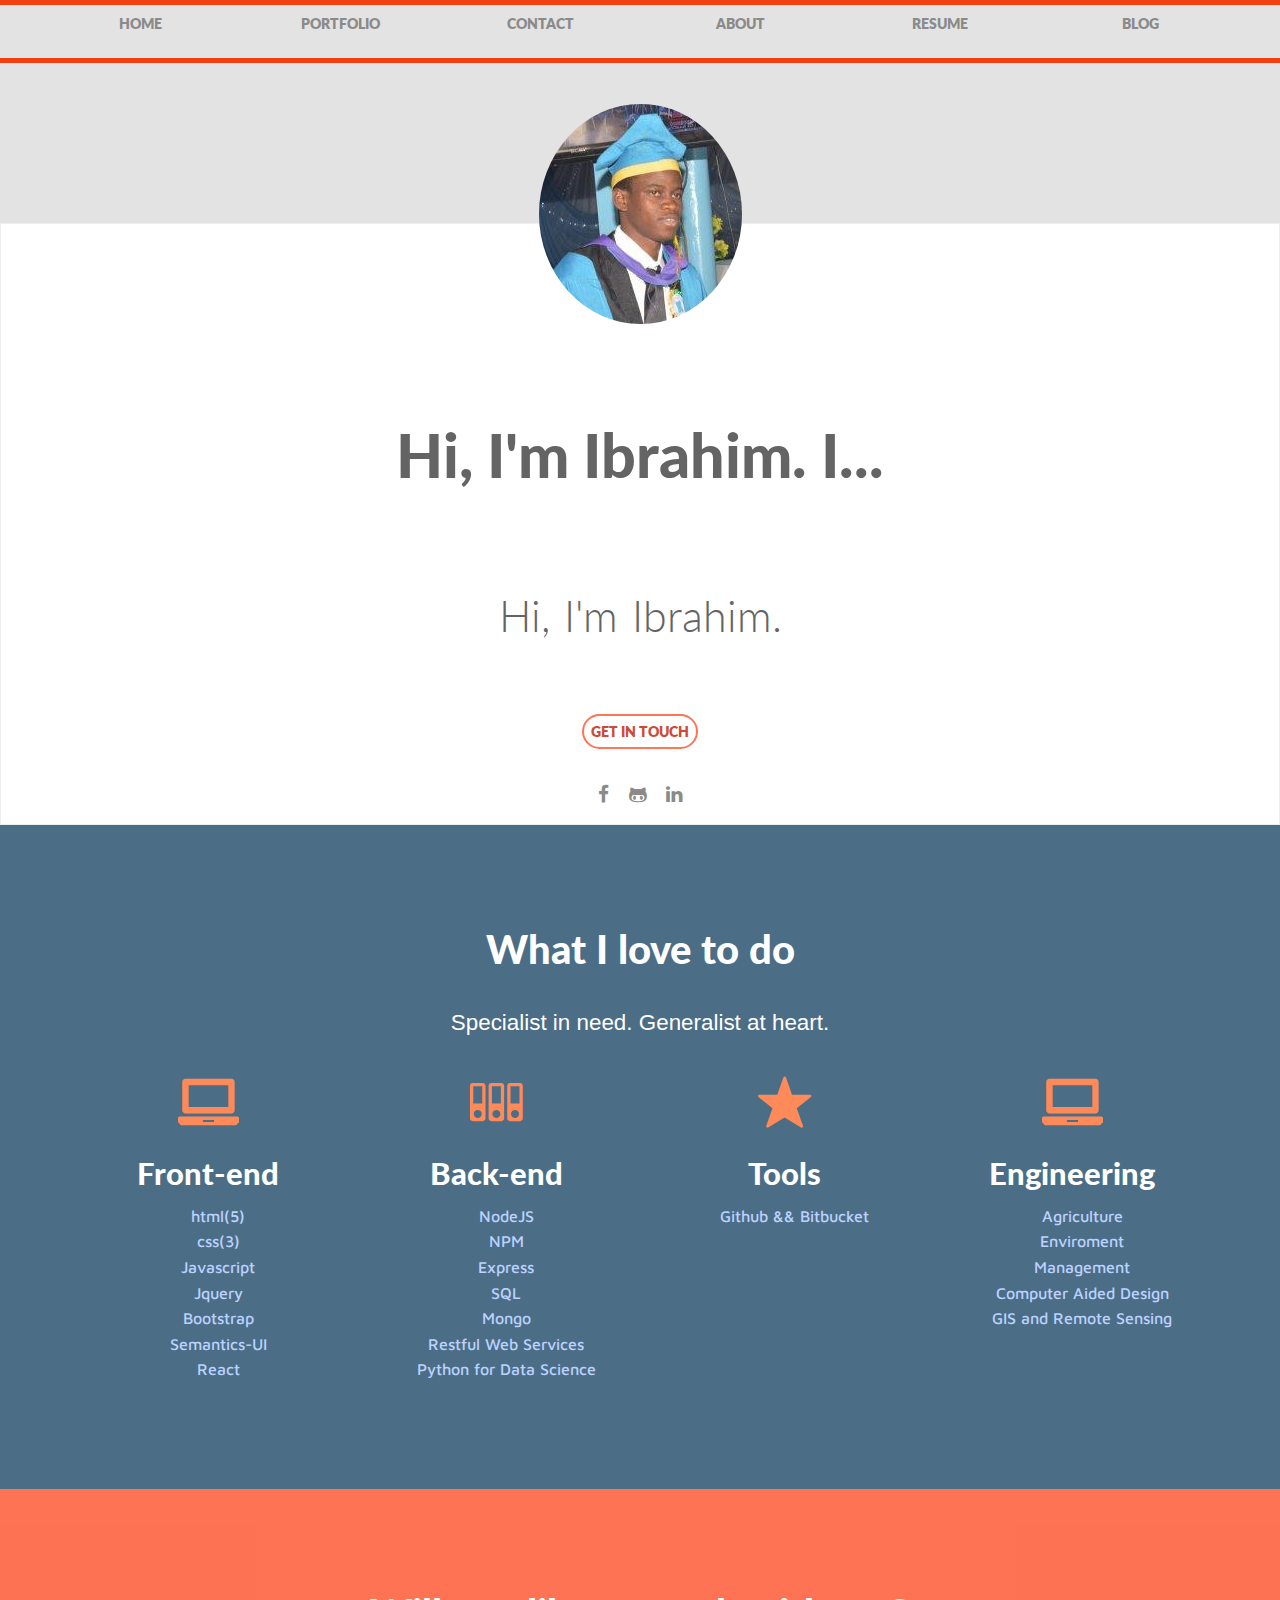
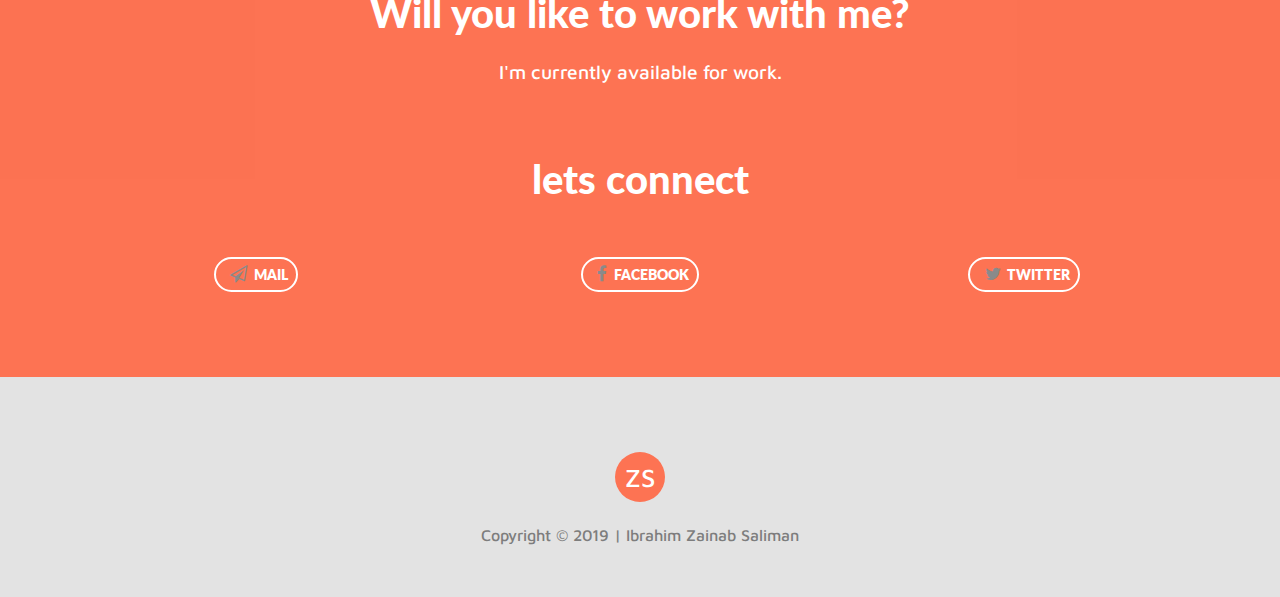
==== commit 38980654: "Revert "Update index.html"" ====
--- a/index.html
+++ b/index.html
@@ -68,7 +68,7 @@
 		<section id="about">
 			<div class="row">
 				<div class="small-12 large-8 large-offset-2 columns text-center">
-<!-- 					<img class="img-circle" src="assets/images/" alt="headshot"> -->
+					<img class="img-circle" src="assets/images/zeeson2.png" alt="headshot">
 					<div class="details">
 						<h2>Hi, I'm Ibrahim. I...<br> <span id="writing-text"><span></h2>
 						<h2 class="movi"> <span> Hi, I'm Ibrahim. </span></h2>
